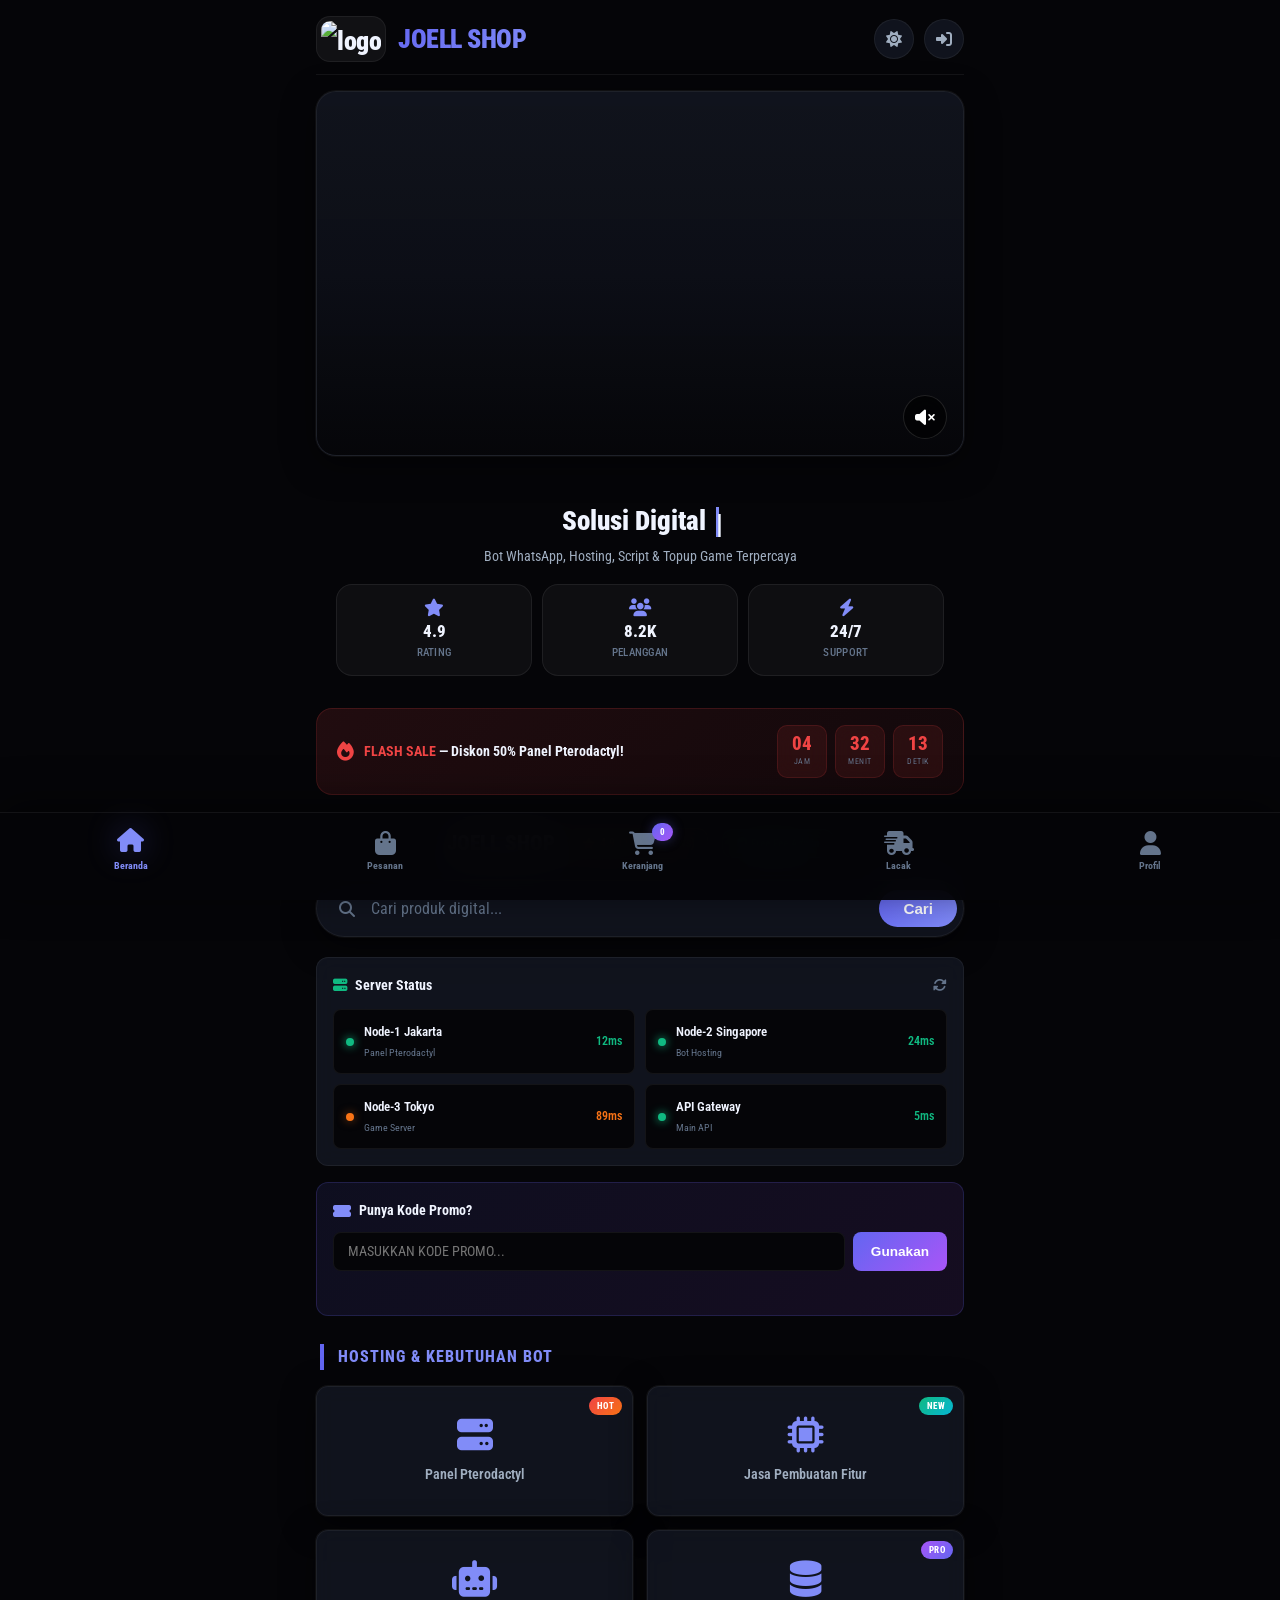
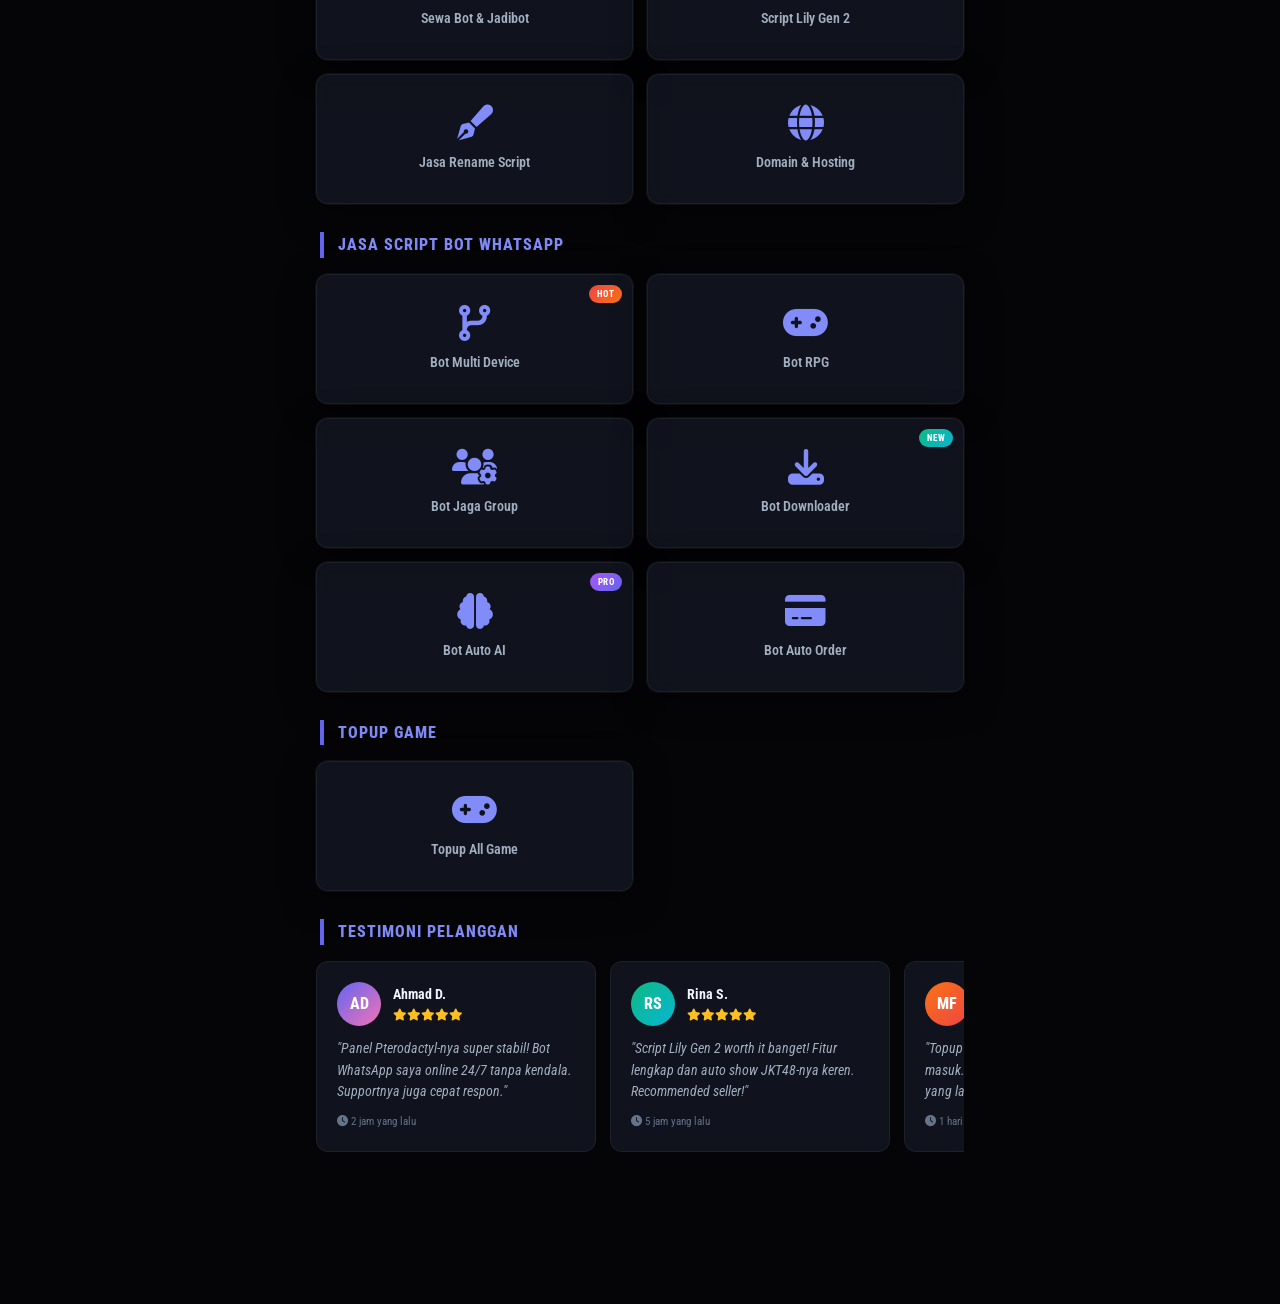
==== index.html @ b4e70b76 "Add files via upload" ====
<!DOCTYPE html>
<html lang="id">
<head>
    <meta charset="UTF-8">
    <meta name="viewport" content="width=device-width, initial-scale=1.0, maximum-scale=1.0, user-scalable=no">
    <title>JOELL SHOP · Next-Gen Digital Store</title>
    <link rel="stylesheet" href="https://cdnjs.cloudflare.com/ajax/libs/font-awesome/6.5.1/css/all.min.css">
    <link rel="preconnect" href="https://fonts.googleapis.com">
    <link rel="preconnect" href="https://fonts.gstatic.com" crossorigin>
    <link href="https://fonts.googleapis.com/css2?family=Roboto+Condensed:ital,wght@0,100..900;1,100..900&display=swap" rel="stylesheet">
    <script src="https://accounts.google.com/gsi/client" async defer></script>
    <script src="https://cdn.jsdelivr.net/npm/sweetalert2@11"></script>
    <script src="https://www.gstatic.com/firebasejs/10.7.1/firebase-app-compat.js"></script>
    <script src="https://www.gstatic.com/firebasejs/10.7.1/firebase-database-compat.js"></script>
    <script src="https://www.gstatic.com/firebasejs/10.7.1/firebase-auth-compat.js"></script>
    <script src="https://www.gstatic.com/firebasejs/10.7.1/firebase-firestore-compat.js"></script>
    
    <meta name="robots" content="noindex, nofollow">
    <meta http-equiv="X-Content-Type-Options" content="nosniff">
    
    <link rel="stylesheet" href="style.css">
    <link rel="stylesheet" href="payment.css">
</head>
<body>
<canvas id="particlesCanvas"></canvas>

<div class="app-container">
    <!-- HEADER -->
    <header class="top-header">
        <div class="logo-area" id="logoArea" title="Klik 5x untuk Mode Admin">
            <img src="https://files.catbox.moe/ijemcy.png" alt="logo" loading="lazy">
            <span>JOELL SHOP</span>
        </div>
        <div class="header-actions">
            <button class="header-btn" id="themeToggle" title="Toggle Dark/Light Mode">
                <i class="fas fa-moon"></i>
            </button>
            <div id="userSection">
                <button class="header-btn" id="loginBtn" title="Login">
                    <i class="fas fa-sign-in-alt"></i>
                </button>
            </div>
        </div>
    </header>

    <!-- HOME PAGE -->
    <div class="page active" id="page-home">
        <div class="hero-section">
            <div class="hero-video-wrap">
                <video src="https://files.catbox.moe/trw5j2.mp4" autoplay loop playsinline muted class="hero-video" id="heroVideo"></video>
                <div class="hero-overlay"></div>
                <button class="sound-toggle" id="soundToggle" aria-label="Toggle sound">
                    <i class="fas fa-volume-mute"></i>
                </button>
            </div>
        </div>

        <div class="hero-text-card">
            <h1 class="hero-title">Solusi Digital <span class="typing-text" id="typingText"></span><span class="cursor">|</span></h1>
            <p class="hero-subtitle">Bot WhatsApp, Hosting, Script & Topup Game Terpercaya</p>
            <div class="hero-stats-row">
                <div class="hero-stat"><i class="fas fa-star"></i><span class="stat-value">4.9</span><span class="stat-label">Rating</span></div>
                <div class="hero-stat"><i class="fas fa-users"></i><span class="stat-value">8.2K</span><span class="stat-label">Pelanggan</span></div>
                <div class="hero-stat"><i class="fas fa-bolt"></i><span class="stat-value">24/7</span><span class="stat-label">Support</span></div>
            </div>
        </div>

        <div class="flash-sale-bar" id="flashSaleBar">
            <div class="flash-sale-info">
                <i class="fas fa-fire"></i>
                <div class="flash-sale-text">
                    <span class="highlight">FLASH SALE</span> — Diskon 50% Panel Pterodactyl!
                </div>
            </div>
            <div class="countdown-timer" id="countdownTimer">
                <div class="countdown-item"><span class="num" id="cdHours">04</span><span class="label">Jam</span></div>
                <div class="countdown-item"><span class="num" id="cdMinutes">32</span><span class="label">Menit</span></div>
                <div class="countdown-item"><span class="num" id="cdSeconds">15</span><span class="label">Detik</span></div>
            </div>
        </div>

        <div class="store-header">
            <div class="store-name">
                JOELL SHOP
                <span class="rating"><i class="fas fa-star"></i> 4.9 <span style="font-weight:400;opacity:0.7">(1,234 Reviews)</span></span>
                <span class="badge-free"><i class="fas fa-check-circle"></i> Free Fee Admin</span>
            </div>
        </div>

        <!-- SEARCH -->
        <div class="search-wrap">
            <div class="search-box">
                <i class="fas fa-search" style="color:var(--text-muted);margin-right:10px;"></i>
                <input type="text" id="searchInput" placeholder="Cari produk digital..." onkeyup="if(event.key==='Enter') doSearch()">
                <button onclick="doSearch()">Cari</button>
            </div>
        </div>

        <div class="server-status-bar">
            <div class="server-status-header">
                <h3><i class="fas fa-server"></i> Server Status</h3>
                <button class="status-refresh" id="refreshStatus" title="Refresh"><i class="fas fa-sync-alt"></i></button>
            </div>
            <div class="server-grid" id="serverGrid">
                <div class="server-item"><div class="server-dot"></div><div class="server-info"><div class="server-name">Node-1 Jakarta</div><div class="server-meta">Panel Pterodactyl</div></div><div class="server-ping">12ms</div></div>
                <div class="server-item"><div class="server-dot"></div><div class="server-info"><div class="server-name">Node-2 Singapore</div><div class="server-meta">Bot Hosting</div></div><div class="server-ping">24ms</div></div>
                <div class="server-item"><div class="server-dot warning"></div><div class="server-info"><div class="server-name">Node-3 Tokyo</div><div class="server-meta">Game Server</div></div><div class="server-ping" style="color:var(--orange)">89ms</div></div>
                <div class="server-item"><div class="server-dot"></div><div class="server-info"><div class="server-name">API Gateway</div><div class="server-meta">Main API</div></div><div class="server-ping">5ms</div></div>
            </div>
        </div>

        <!-- PROMO -->
        <div class="promo-section">
            <div style="display:flex;align-items:center;gap:8px;margin-bottom:10px;">
                <i class="fas fa-ticket-alt" style="color:var(--accent-light);"></i>
                <span style="font-weight:700;font-size:0.9rem;">Punya Kode Promo?</span>
            </div>
            <div class="promo-input-wrap">
                <input type="text" id="promoInput" placeholder="Masukkan kode promo..." style="text-transform:uppercase;">
                <button id="promoBtn">Gunakan</button>
            </div>
            <div class="promo-message" id="promoMessage"></div>
        </div>

        <div class="section-title">Hosting & Kebutuhan Bot</div>
        <div class="grid-menu" id="gridHosting"></div>

        <div class="section-title">Jasa Script Bot WhatsApp</div>
        <div class="grid-menu" id="gridScript"></div>

        <div class="section-title">Topup Game</div>
        <div class="grid-menu" id="gridTopup"></div>

        <!-- TESTIMONIALS -->
        <div class="section-title">Testimoni Pelanggan</div>
        <div class="testimonials-carousel" id="testimonialsCarousel">
            <div class="testimonial-card">
                <div class="testimonial-header">
                    <div class="testimonial-avatar">AD</div>
                    <div class="testimonial-info">
                        <h4>Ahmad D.</h4>
                        <div class="stars"><i class="fas fa-star"></i><i class="fas fa-star"></i><i class="fas fa-star"></i><i class="fas fa-star"></i><i class="fas fa-star"></i></div>
                    </div>
                </div>
                <p class="testimonial-text">"Panel Pterodactyl-nya super stabil! Bot WhatsApp saya online 24/7 tanpa kendala. Supportnya juga cepat respon."</p>
                <div class="testimonial-date"><i class="fas fa-clock"></i> 2 jam yang lalu</div>
            </div>
            <div class="testimonial-card">
                <div class="testimonial-header">
                    <div class="testimonial-avatar" style="background:linear-gradient(135deg,var(--green),var(--accent-secondary));">RS</div>
                    <div class="testimonial-info">
                        <h4>Rina S.</h4>
                        <div class="stars"><i class="fas fa-star"></i><i class="fas fa-star"></i><i class="fas fa-star"></i><i class="fas fa-star"></i><i class="fas fa-star"></i></div>
                    </div>
                </div>
                <p class="testimonial-text">"Script Lily Gen 2 worth it banget! Fitur lengkap dan auto show JKT48-nya keren. Recommended seller!"</p>
                <div class="testimonial-date"><i class="fas fa-clock"></i> 5 jam yang lalu</div>
            </div>
            <div class="testimonial-card">
                <div class="testimonial-header">
                    <div class="testimonial-avatar" style="background:linear-gradient(135deg,var(--orange),var(--red));">MF</div>
                    <div class="testimonial-info">
                        <h4>M. Fadli</h4>
                        <div class="stars"><i class="fas fa-star"></i><i class="fas fa-star"></i><i class="fas fa-star"></i><i class="fas fa-star"></i><i class="fas fa-star-half-alt"></i></div>
                    </div>
                </div>
                <p class="testimonial-text">"Topup game cepat banget, langsung masuk. Harga juga paling murah dibanding yang lain. Mantap Joell Shop!"</p>
                <div class="testimonial-date"><i class="fas fa-clock"></i> 1 hari yang lalu</div>
            </div>
            <div class="testimonial-card">
                <div class="testimonial-header">
                    <div class="testimonial-avatar" style="background:linear-gradient(135deg,var(--purple),var(--accent));">DK</div>
                    <div class="testimonial-info">
                        <h4>Dewi K.</h4>
                        <div class="stars"><i class="fas fa-star"></i><i class="fas fa-star"></i><i class="fas fa-star"></i><i class="fas fa-star"></i><i class="fas fa-star"></i></div>
                    </div>
                </div>
                <p class="testimonial-text">"Jasa rename script 100% worth it. Hasilnya bersih dan aman. Bakal repeat order buat project selanjutnya!"</p>
                <div class="testimonial-date"><i class="fas fa-clock"></i> 2 hari yang lalu</div>
            </div>
        </div>
    </div>

    <!-- ORDERS PAGE -->
    <div class="page" id="page-orders">
        <div class="tracking-detail-box">
            <h2><i class="fas fa-shopping-bag" style="color:var(--accent-light);"></i> Pesanan Saya</h2>
            <p class="subtitle">Riwayat dan status semua pesanan Anda</p>
            <div style="background:rgba(99,102,241,0.05);border-radius:10px;padding:12px 16px;margin-bottom:16px;border:1px solid rgba(99,102,241,0.15);display:flex;align-items:center;gap:10px;flex-wrap:wrap;">
                <i class="fas fa-info-circle" style="color:var(--accent-light);"></i>
                <span style="font-size:0.8rem;color:var(--text-secondary);flex:1;">Klik tombol <strong>"Cek Status"</strong> pada pesanan untuk melihat status pembayaran terbaru.</span>
            </div>
            <div id="ordersListContainer">
                <div class="empty-orders">
                    <i class="fas fa-box-open"></i>
                    <h3>Belum ada pesanan</h3>
                    <p>Yuk mulai berbelanja!</p>
                </div>
            </div>
        </div>
    </div>

    <!-- PROFILE PAGE -->
    <div class="page" id="page-profile">
        <div class="profile-page">
            <div id="userProfileView" style="display:none;">
                <div class="profile-header-new">
                    <img class="profile-cover-new" src="https://files.catbox.moe/iai8aa.png" alt="cover">
                    <div class="profile-avatar-wrap">
                        <img id="userProfileImg" src="https://ui-avatars.com/api/?name=User" alt="avatar">
                        <button class="edit-profile-btn" onclick="openProfileSettings()"><i class="fas fa-edit"></i></button>
                    </div>
                </div>
                <div class="profile-info-new">
                    <h2 id="userProfileName">User Name</h2>
                    <p id="userProfileEmail">user@example.com</p>
                    <div class="profile-stats-new">
                        <div class="stat-box">
                            <span class="stat-num" id="statOrderCount">0</span>
                            <span class="stat-label">Pesanan</span>
                        </div>
                        <div class="stat-box">
                            <span class="stat-num">Verified</span>
                            <span class="stat-label">Status</span>
                        </div>
                    </div>
                </div>
                <div class="profile-menu-list">
                    <div class="menu-item" onclick="navigateTo('orders')">
                        <i class="fas fa-history"></i>
                        <span>Riwayat Pesanan</span>
                        <i class="fas fa-chevron-right"></i>
                    </div>
                    <div class="menu-item" onclick="openProfileSettings()">
                        <i class="fas fa-user-cog"></i>
                        <span>Edit Profil</span>
                        <i class="fas fa-chevron-right"></i>
                    </div>
                    <div class="menu-item" onclick="window.open('https://wa.me/6287751755160','_blank')">
                        <i class="fab fa-whatsapp"></i>
                        <span>Bantuan Support</span>
                        <i class="fas fa-chevron-right"></i>
                    </div>
                    <div class="menu-item logout" id="btnProfileLogoutPage">
                        <i class="fas fa-sign-out-alt"></i>
                        <span>Keluar Akun</span>
                    </div>
                </div>
            </div>

            <div id="guestProfileView" class="cart-empty" style="padding: 60px 20px;">
                <i class="fas fa-user-circle" style="font-size: 4rem; color: var(--accent); margin-bottom: 20px;"></i>
                <h3>Belum Login</h3>
                <p>Silakan login untuk melihat dan mengatur profil Anda.</p>
                <button class="btn-checkout" onclick="document.getElementById('loginOverlay').classList.add('open')" style="margin-top:20px; width:auto; padding: 12px 40px;">LOGIN SEKARANG</button>
            </div>

            <div class="profile-footer-info" style="margin-top: 40px; padding: 20px; border-top: 1px solid var(--border-subtle); text-align: center;">
                <p style="font-size: 0.8rem; color: var(--text-muted);">JOELL SHOP v2.5.0 • Digital Solutions</p>
            </div>
        </div>
    </div>

    <!-- TRACKING PAGE -->
    <div class="page" id="page-tracking">
        <div class="tracking-detail-box">
            <h2><i class="fas fa-shipping-fast" style="color:var(--accent-light);"></i> Lacak Pesanan</h2>
            <p class="subtitle">Masukkan ID pesanan untuk melihat status detail</p>
            <div style="display:flex;gap:10px;margin-bottom:24px;">
                <input type="text" id="trackInput" placeholder="JOELL-XXXX-XXXX" style="flex:1;padding:12px 16px;border-radius:60px;border:1px solid var(--border-subtle);background:var(--bg-primary);color:var(--text-primary);font-size:0.9rem;outline:none;font-family:var(--font-mono);">
                <button id="trackBtn" style="padding:12px 24px;background:linear-gradient(135deg,var(--accent),var(--purple));color:#fff;border:none;border-radius:60px;font-weight:700;cursor:pointer;white-space:nowrap;"><i class="fas fa-search"></i> Lacak</button>
            </div>
            <div id="trackResult" style="display:none;">
                <div style="background:var(--bg-primary);border-radius:var(--radius-xs);padding:16px;border:1px solid var(--border-subtle);margin-bottom:20px;">
                    <div style="display:flex;justify-content:space-between;align-items:center;margin-bottom:12px;flex-wrap:wrap;gap:8px;">
                        <span style="font-weight:700;font-family:var(--font-mono);color:var(--accent-light);" id="trackOrderId">#JOELL-0000-0000</span>
                        <span id="trackStatusBadge" style="background:rgba(16,185,129,0.15);color:var(--green);padding:4px 12px;border-radius:30px;font-size:0.75rem;font-weight:700;"><i class="fas fa-check-circle"></i> Selesai</span>
                    </div>
                    <div id="trackProducts" style="color:var(--text-secondary);font-size:0.85rem;margin-bottom:8px;">Panel Pterodactyl 4GB RAM × 1</div>
                    <div style="color:var(--text-muted);font-size:0.75rem;" id="trackDate">21 Juli 2026 · 14:32 WIB</div>
                </div>
                <div class="tracking-timeline" id="trackingTimeline">
                    <div class="tracking-step completed">
                        <div class="tracking-dot"><i class="fas fa-check"></i></div>
                        <div class="tracking-info">
                            <h4>Pesanan Diterima</h4>
                            <p>Pesanan Anda telah kami terima dan sedang diproses</p>
                            <div class="time">21 Jul 2026, 14:32 WIB</div>
                        </div>
                    </div>
                    <div class="tracking-step completed">
                        <div class="tracking-dot"><i class="fas fa-check"></i></div>
                        <div class="tracking-info">
                            <h4>Pembayaran Diverifikasi</h4>
                            <p>Pembayaran berhasil dikonfirmasi oleh sistem</p>
                            <div class="time">21 Jul 2026, 14:35 WIB</div>
                        </div>
                    </div>
                    <div class="tracking-step completed">
                        <div class="tracking-dot"><i class="fas fa-check"></i></div>
                        <div class="tracking-info">
                            <h4>Sedang Diproses</h4>
                            <p>Tim teknis sedang menyiapkan pesanan Anda</p>
                            <div class="time">21 Jul 2026, 14:40 WIB</div>
                        </div>
                    </div>
                    <div class="tracking-step active">
                        <div class="tracking-dot"><i class="fas fa-box"></i></div>
                        <div class="tracking-info">
                            <h4>Pesanan Selesai</h4>
                            <p>Detail akses telah dikirim ke akun Anda</p>
                            <div class="time">21 Jul 2026, 15:00 WIB</div>
                        </div>
                    </div>
                </div>
                <button id="trackChatBtn" style="width:100%;padding:12px;background:linear-gradient(135deg,var(--accent),var(--purple));color:#fff;border:none;border-radius:60px;font-weight:700;cursor:pointer;margin-top:16px;display:flex;align-items:center;justify-content:center;gap:8px;">
                    <i class="fas fa-comments"></i> Chat Admin Terkait Pesanan
                </button>
            </div>
        </div>
    </div>

    <!-- ADMIN PAGE -->
    <div class="admin-page" id="page-admin">
        <div id="adminLoginView">
            <div class="admin-login-box">
                <div style="font-size:3rem;color:var(--accent-light);margin-bottom:8px;"><i class="fas fa-shield-alt"></i></div>
                <h2>Admin Panel</h2>
                <p>Masukkan password untuk mengakses dashboard admin</p>
                <input type="password" id="adminPasswordInput" placeholder="••••••••">
                <button id="adminLoginBtn"><i class="fas fa-lock"></i> Masuk Admin</button>
                <button id="adminBackBtn" style="margin-top:12px;background:transparent;color:var(--text-muted);border:1px solid var(--border-subtle);">Kembali ke Toko</button>
            </div>
        </div>
        <div id="adminDashboardView" style="display:none;">
            <div class="tracking-detail-box" style="margin-bottom:16px;">
                <div style="display:flex;justify-content:space-between;align-items:flex-start;">
                    <div>
                        <div style="display:flex;align-items:center;gap:12px;">
                            <h2><i class="fas fa-shield-alt" style="color:var(--accent-light);"></i> Admin Dashboard</h2>
                            <span class="badge" id="adminChatBadge" style="display:none;position:static;padding:2px 10px;font-size:0.8rem;">0</span>
                        </div>
                        <p class="subtitle">Kelola pesanan dan chat pelanggan</p>
                    </div>
                    <button onclick="refreshAdminOrders()" class="header-btn" title="Refresh Data" id="btnRefreshAdmin">
                        <i class="fas fa-sync-alt"></i>
                    </button>
                </div>
            </div>
            <div class="admin-stats-grid">
                <div class="admin-stat-card">
                    <div class="num" id="adminStatTotal">0</div>
                    <div class="label">Total Pesanan</div>
                </div>
                <div class="admin-stat-card">
                    <div class="num" id="adminStatPending">0</div>
                    <div class="label">Menunggu</div>
                </div>
                <div class="admin-stat-card">
                    <div class="num" id="adminStatProcessing">0</div>
                    <div class="label">Diproses</div>
                </div>
                <div class="admin-stat-card">
                    <div class="num" id="adminStatCompleted">0</div>
                    <div class="label">Selesai</div>
                </div>
            </div>
            <div class="admin-section" style="background:rgba(99,102,241,0.05);border:1px solid rgba(99,102,241,0.2);">
                <h3><i class="fas fa-cloud"></i> Cloud Sync Status</h3>
                <div id="cloudStatusIndicator" style="display:flex;align-items:center;gap:10px;padding:10px;border-radius:8px;background:rgba(0,0,0,0.2);margin-top:10px;">
                    <div id="cloudStatusDot" style="width:12px;height:12px;border-radius:50%;background:var(--text-muted);"></div>
                    <span id="cloudStatusText" style="font-size:0.9rem;color:var(--text-secondary);">Mengecek koneksi database...</span>
                </div>
                <p style="color:var(--text-muted);font-size:0.75rem;margin-top:8px;">Database cloud memungkinkan chat real-time antar perangkat berbeda secara otomatis.</p>
            </div>
            <div class="admin-section">
                <h3><i class="fas fa-shopping-bag"></i> Semua Pesanan</h3>
                <div id="adminOrdersList"></div>
            </div>
        </div>
    </div>
</div>

<!-- ============================================================ -->
<!-- MODALS -->
<!-- ============================================================ -->

<!-- CART OVERLAY -->
<div class="cart-overlay" id="cartOverlay">
    <div class="cart-panel">
        <div class="cart-header">
            <div class="cart-title"><i class="fas fa-shopping-cart"></i> Keranjang <span class="cart-badge-total" id="cartBadgeTotal">0</span></div>
            <button class="cart-close" id="cartCloseBtn"><i class="fas fa-times"></i></button>
        </div>
        <div class="cart-items-container" id="cartItems"></div>
        <div class="cart-footer" id="cartFooter">
            <div class="cart-summary">
                <div class="summary-row"><span>Subtotal</span><span id="cartSubtotal">Rp 0</span></div>
                <div class="summary-row"><span>Diskon</span><span id="cartDiscount">Rp 0</span></div>
                <div class="summary-row"><span>Ongkir</span><span id="cartShipping">Rp 0</span></div>
                <div class="summary-row total"><span>Total</span><span class="total-price" id="cartTotalDisplay">Rp 0</span></div>
            </div>
            <div class="cart-actions">
                <button class="btn-checkout" id="checkoutBtn"><i class="fas fa-credit-card"></i> Checkout Sekarang</button>
                <button class="btn-clear" id="clearCartBtn"><i class="fas fa-trash-alt"></i> Kosongkan</button>
            </div>
        </div>
    </div>
</div>

<!-- CHECKOUT MODAL -->
<div class="modal-overlay" id="checkoutOverlay">
    <div class="modal-box">
        <button class="modal-close" id="checkoutCloseBtn"><i class="fas fa-times"></i></button>
        <h2 style="font-size:1.4rem;font-weight:800;margin-bottom:4px;"><i class="fas fa-credit-card" style="color:var(--accent-light);"></i> Checkout</h2>
        <p style="color:var(--text-muted);font-size:0.9rem;margin-bottom:16px;">Lengkapi data pengiriman pesanan</p>
        <div class="order-summary-box">
            <h4><i class="fas fa-shopping-bag"></i> Ringkasan Pesanan</h4>
            <div id="checkoutItems"></div>
            <div class="order-item-line total" id="checkoutTotal">Total: Rp 0</div>
        </div>
        <form class="checkout-form" id="checkoutForm">
            <div class="form-group">
                <label><i class="fas fa-user"></i> Nama Lengkap</label>
                <input type="text" id="coName" placeholder="Nama penerima" required>
            </div>
            <div class="form-group">
                <label><i class="fas fa-envelope"></i> Email</label>
                <input type="email" id="coEmail" placeholder="email@example.com" required>
            </div>
            <div class="form-group">
                <label><i class="fas fa-phone"></i> Nomor WhatsApp</label>
                <input type="tel" id="coPhone" placeholder="08123456789" required>
            </div>
            <div class="form-group">
                <label><i class="fas fa-map-marker-alt"></i> Alamat / Catatan</label>
                <textarea id="coAddress" rows="3" placeholder="Catatan tambahan untuk pesanan..."></textarea>
            </div>
            <button type="submit" class="btn-place-order"><i class="fas fa-check-circle"></i> Buat Pesanan</button>
        </form>
    </div>
</div>

<!-- DETAIL MODAL -->
<div class="detail-overlay" id="detailOverlay">
    <div class="detail-modal">
        <button class="detail-close" id="detailCloseBtn"><i class="fas fa-times"></i></button>
        <h2 id="detailName">Nama Produk</h2>
        <div class="price-tag" id="detailPrice">Rp 0</div>
        <p class="desc" id="detailDesc">Deskripsi produk.</p>
        <div class="variant-title"><i class="fas fa-layer-group"></i> Pilih Varian:</div>
        <div class="variant-list" id="variantList"></div>
        <div class="action-btns">
            <button class="add-cart-btn" id="addToCartBtn"><i class="fas fa-cart-plus"></i> Keranjang</button>
            <button class="buy-now-btn" id="buyNowBtn"><i class="fas fa-bolt"></i> Beli Langsung</button>
        </div>
    </div>
</div>

<!-- TOPUP MODAL -->
<div class="modal-overlay" id="topupOverlay">
    <div class="modal-box">
        <button class="modal-close" id="topupCloseBtn"><i class="fas fa-times"></i></button>
        <h2 style="font-size:1.4rem;font-weight:800;margin-bottom:4px;"><i class="fas fa-gamepad" style="color:var(--accent-light);"></i> Topup All Game</h2>
        <p style="color:var(--text-muted);font-size:0.9rem;margin-bottom:16px;">Pilih game favoritmu:</p>
        <div class="topup-grid" id="topupGrid"></div>
    </div>
</div>

<!-- LOGIN MODAL -->
<div class="modal-overlay" id="loginOverlay">
    <div class="modal-box" style="max-width:440px; border: 1px solid rgba(99, 102, 241, 0.3); box-shadow: 0 0 40px rgba(0,0,0,0.6);">
        <button class="modal-close" id="loginCloseBtn"><i class="fas fa-times"></i></button>
        <div class="login-box">
            <div style="position: relative; display: inline-block; margin-bottom: 20px;">
                <div style="font-size:4rem; color:var(--accent); filter: drop-shadow(0 0 15px var(--accent-glow));">
                    <i class="fas fa-shield-halved"></i>
                </div>
                <div style="position: absolute; bottom: 0; right: 0; width: 20px; height: 20px; background: var(--green); border-radius: 50%; border: 3px solid var(--bg-card-solid); box-shadow: 0 0 10px var(--green-glow);"></div>
            </div>

            <div class="login-tabs" style="display: flex; gap: 8px; background: var(--bg-primary); border-radius: 60px; padding: 4px; margin-bottom: 24px;">
                <button class="login-tab active" data-tab="login" style="flex:1; padding: 10px; border: none; border-radius: 60px; font-weight: 800; font-size: 0.9rem; cursor: pointer; background: var(--accent); color: #fff; transition: 0.3s;">Masuk</button>
                <button class="login-tab" data-tab="register" style="flex:1; padding: 10px; border: none; border-radius: 60px; font-weight: 800; font-size: 0.9rem; cursor: pointer; background: transparent; color: var(--text-secondary); transition: 0.3s;">Daftar</button>
            </div>

            <div id="loginForm" style="display: block;">
                <p style="color: var(--text-secondary); font-size: 0.95rem; margin-bottom: 16px;">Masuk dengan akun yang sudah terdaftar.</p>
                <div style="display: flex; flex-direction: column; gap: 14px;">
                    <input type="text" id="loginIdentifier" placeholder="Nama atau Email" style="padding: 14px; border-radius: 60px; border: 1px solid var(--border-subtle); background: var(--bg-primary); color: var(--text-primary); font-size: 0.95rem; outline: none;">
                    <input type="password" id="loginPassword" placeholder="Password" style="padding: 14px; border-radius: 60px; border: 1px solid var(--border-subtle); background: var(--bg-primary); color: var(--text-primary); font-size: 0.95rem; outline: none;">
                    <button id="loginSubmitBtn" onclick="handleLogin()" style="padding: 14px; background: linear-gradient(135deg, var(--accent), var(--purple)); color: #fff; border: none; border-radius: 60px; font-weight: 800; font-size: 1rem; cursor: pointer; transition: 0.3s;">Masuk</button>
                </div>
                <div style="margin: 16px 0; text-align: center; color: var(--text-muted); font-size: 0.8rem;">atau</div>
                <div class="g_id_signin" data-type="standard" data-shape="pill" data-theme="filled_black" data-text="continue_with" data-size="large" data-logo_alignment="left" style="filter: drop-shadow(0 0 10px rgba(99,102,241,0.3));"></div>
            </div>

            <div id="registerForm" style="display: none;">
                <p style="color: var(--text-secondary); font-size: 0.95rem; margin-bottom: 16px;">Buat akun baru untuk bergabung.</p>
                <div style="display: flex; flex-direction: column; gap: 14px;">
                    <input type="text" id="regFirstName" placeholder="Nama Depan" style="padding: 14px; border-radius: 60px; border: 1px solid var(--border-subtle); background: var(--bg-primary); color: var(--text-primary); font-size: 0.95rem; outline: none;">
                    <input type="email" id="regEmail" placeholder="Email" style="padding: 14px; border-radius: 60px; border: 1px solid var(--border-subtle); background: var(--bg-primary); color: var(--text-primary); font-size: 0.95rem; outline: none;">
                    <input type="password" id="regPassword" placeholder="Password" style="padding: 14px; border-radius: 60px; border: 1px solid var(--border-subtle); background: var(--bg-primary); color: var(--text-primary); font-size: 0.95rem; outline: none;">
                    <input type="password" id="regConfirmPassword" placeholder="Konfirmasi Password" style="padding: 14px; border-radius: 60px; border: 1px solid var(--border-subtle); background: var(--bg-primary); color: var(--text-primary); font-size: 0.95rem; outline: none;">
                    <button id="registerSubmitBtn" onclick="handleRegister()" style="padding: 14px; background: linear-gradient(135deg, var(--green), #059669); color: #fff; border: none; border-radius: 60px; font-weight: 800; font-size: 1rem; cursor: pointer; transition: 0.3s;">Daftar</button>
                </div>
            </div>

            <p style="margin-top: 20px; font-size: 0.75rem; color: var(--text-muted); font-family: var(--font-mono);">
                <i class="fas fa-lock" style="margin-right: 4px;"></i> Data tersimpan aman di cloud Firebase.
            </p>
        </div>
    </div>
</div>

<!-- PROFILE SETTINGS MODAL -->
<div class="modal-overlay" id="profileOverlay">
    <div class="modal-box" style="max-width:400px; border: 1px solid rgba(99, 102, 241, 0.3);">
        <button class="modal-close" id="profileCloseBtn"><i class="fas fa-times"></i></button>
        <div class="profile-settings-box">
            <h2 style="font-size: 1.5rem; font-weight: 900; margin-bottom: 24px; color: #fff;">PENGATURAN PROFIL</h2>
            <div class="profile-avatar-edit">
                <img id="profilePreview" src="https://ui-avatars.com/api/?name=User" alt="avatar">
                <div class="edit-badge" onclick="document.getElementById('profilePhotoInput').click()"><i class="fas fa-camera"></i></div>
                <input type="file" id="profilePhotoInput" accept="image/*" style="display:none;" onchange="handleProfilePhotoUpload(this)">
            </div>
            <div class="profile-input-group">
                <label>Nama Tampilan</label>
                <input type="text" id="profileNameInput" placeholder="Masukkan nama Anda...">
            </div>
            <div class="profile-input-group">
                <label>Email (Read-only)</label>
                <input type="email" id="profileEmailInput" readonly style="opacity:0.6; cursor:not-allowed;">
            </div>
            <div class="profile-actions">
                <button class="btn-profile-logout" id="profileLogoutBtn">LOGOUT</button>
                <button class="btn-profile-save" id="profileSaveBtn">SIMPAN</button>
            </div>
        </div>
    </div>
</div>

<!-- ORDER CHAT MODAL -->
<div class="modal-overlay" id="orderChatOverlay">
    <div class="modal-box order-chat-modal">
        <div class="order-chat-header">
            <button onclick="document.getElementById('orderChatOverlay').classList.remove('open')" style="background:none;border:none;color:#8696a0;font-size:1.2rem;margin-right:10px;cursor:pointer;"><i class="fas fa-arrow-left"></i></button>
            <img src="https://files.catbox.moe/ijemcy.png" alt="admin">
            <div class="info">
                <h3>Admin JOELL SHOP</h3>
                <p id="orderChatOrderId">Order: #JOELL-0000-0000</p>
            </div>
            <button class="modal-close" id="orderChatCloseBtn" style="position:static;color:#8696a0;font-size:1.2rem;margin-left:auto;"><i class="fas fa-times"></i></button>
        </div>
        <div class="order-chat-messages" id="orderChatMessages"></div>
        <div class="order-chat-input-wrap">
            <button class="chat-attach-btn" onclick="document.getElementById('orderChatFile').click()"><i class="fas fa-paperclip"></i></button>
            <input type="file" id="orderChatFile" accept="image/*" style="display:none;" onchange="handleChatFileUpload(this, 'user')">
            <div class="input-container">
                <input type="text" id="orderChatInput" placeholder="Ask me anything...">
                <button id="orderChatSend"><i class="fas fa-arrow-up"></i></button>
            </div>
        </div>
    </div>
</div>

<!-- ADMIN CHAT MODAL -->
<div class="modal-overlay" id="adminChatOverlay">
    <div class="modal-box order-chat-modal">
        <div class="order-chat-header">
            <button onclick="document.getElementById('adminChatOverlay').classList.remove('open')" style="background:none;border:none;color:#8696a0;font-size:1.2rem;margin-right:10px;cursor:pointer;"><i class="fas fa-arrow-left"></i></button>
            <div class="testimonial-avatar" id="adminChatUserImg" style="width:44px;height:44px;font-size:1.2rem;background:linear-gradient(135deg,var(--green),var(--accent)); border-radius: 50%; display: flex; align-items: center; justify-content: center;"><i class="fas fa-user"></i></div>
            <div class="info">
                <h3 id="adminChatUserName">Chat Pelanggan</h3>
                <p id="adminChatOrderId">Order: #JOELL-0000-0000</p>
            </div>
            <button class="modal-close" id="adminChatCloseBtn" style="position:static;color:#8696a0;font-size:1.2rem;margin-left:auto;"><i class="fas fa-times"></i></button>
        </div>
        <div class="order-chat-messages" id="adminChatMessages"></div>
        <div class="order-chat-input-wrap">
            <button class="chat-attach-btn" onclick="document.getElementById('adminChatFile').click()" title="Upload Gambar"><i class="fas fa-image"></i></button>
            <button class="chat-attach-btn" onclick="document.getElementById('adminDocFile').click()" title="Upload File/Script"><i class="fas fa-file-code"></i></button>
            <input type="file" id="adminChatFile" accept="image/*" style="display:none;" onchange="handleChatFileUpload(this, 'admin')">
            <input type="file" id="adminDocFile" accept=".json,.zip,.txt,.js,.html" style="display:none;" onchange="handleAdminDocUpload(this)">
            <div class="input-container">
                <input type="text" id="adminChatInput" placeholder="Reply to customer...">
                <button id="adminChatSend"><i class="fas fa-arrow-up"></i></button>
            </div>
        </div>
    </div>
</div>

<!-- PAYMENT MODAL -->
<div class="modal-overlay" id="paymentOverlay">
    <div class="modal-box payment-modal">
        <button class="modal-close" id="paymentCloseBtn"><i class="fas fa-times"></i></button>

        <h2><i class="fas fa-credit-card" style="color:var(--accent-light);"></i> Pembayaran</h2>
        <p>Selesaikan pembayaran pesanan Anda</p>

        <div class="payment-section">
            <div class="section-label"><i class="fas fa-shopping-bag"></i> Ringkasan Pesanan</div>
            <div class="order-summary-box">
                <div id="paymentOrderItems"></div>
                <div class="order-item-line total" id="paymentOrderTotal">Total: Rp 0</div>
            </div>
        </div>

        <div class="payment-section">
            <div class="section-label"><i class="fas fa-credit-card"></i> Metode Pembayaran</div>
            <div class="gateway-payment-label"><i class="fas fa-bolt"></i> QRIS otomatis dari payment gateway</div>

            <!-- QRIS SECTION -->
            <div id="paymentQrisSection">
                <div id="qrisDisplayContainer">
                    <div class="qris-placeholder">
                        <i class="fas fa-qrcode"></i>
                        <p>Menyiapkan invoice pembayaran…</p>
                    </div>
                </div>
            </div>
        </div>

        <!-- INVOICE HISTORY -->
        <div class="invoice-history-section">
            <div class="section-label"><i class="fas fa-file-invoice"></i> Riwayat Invoice Saya</div>
            <div class="invoice-history-list" id="invoiceHistoryList">
                <div class="history-empty">
                    <i class="fas fa-file-invoice"></i>
                    <p>Belum ada invoice</p>
                </div>
            </div>
        </div>
    </div>
</div>

<!-- ============================================================ -->
<!-- TOAST & BACK TO TOP -->
<!-- ============================================================ -->
<div class="toast-container" id="toastContainer"></div>
<button class="back-to-top" id="backToTop" title="Kembali ke atas">
    <i class="fas fa-arrow-up"></i>
</button>

<!-- BOTTOM NAV -->
<nav class="bottom-nav" id="bottomNav">
    <button class="nav-item active" data-page="home" id="navHome"><i class="fas fa-home"></i> Beranda</button>
    <button class="nav-item" data-page="orders" id="navOrders"><i class="fas fa-shopping-bag"></i> Pesanan <span class="badge" id="navOrdersBadge" style="display:none;">0</span></button>
    <button class="nav-item" id="navCart" data-page="cart"><i class="fas fa-shopping-cart"></i> Keranjang <span class="badge" id="navCartBadge">0</span></button>
    <button class="nav-item" data-page="tracking" id="navTracking"><i class="fas fa-shipping-fast"></i> Lacak</button>
    <button class="nav-item" data-page="profile" id="navProfile"><i class="fas fa-user"></i> Profil</button>
</nav>

<!-- ============================================================ -->
<!-- SCRIPTS - URUTAN PENTING UNTUK VERCEL! -->
<!-- ============================================================ -->

<!-- PAYMENT API - V15.0 (FINAL) -->
<script src="payment-api.js"></script>

<!-- SCRIPT UTAMA -->
<script src="script.js"></script>

<!-- INIT -->
<script>
    document.addEventListener('DOMContentLoaded', function() {
        console.log('✅ JOELL SHOP Initialized');
        if (typeof renderMenus === 'function') renderMenus();
        if (typeof renderTopupGames === 'function') renderTopupGames();
        if (typeof updateCartUI === 'function') updateCartUI();
        if (typeof updateUserUI === 'function') updateUserUI();
        if (typeof renderOrdersList === 'function') renderOrdersList();
        if (typeof renderProfilePage === 'function') renderProfilePage();
        if (typeof renderInvoiceHistory === 'function') renderInvoiceHistory();
        console.log('✅ All systems ready!');
    });
</script>

</body>
</html>
---- style.css ----
:root {
    --bg-primary: #050508;
    --bg-secondary: #0a0d14;
    --bg-card: rgba(20, 24, 36, 0.75);
    --bg-card-solid: #141824;
    --bg-hover: rgba(30, 36, 52, 0.85);
    --text-primary: #f0f4ff;
    --text-secondary: #a0aec0;
    --text-muted: #64748b;
    --border-subtle: rgba(255, 255, 255, 0.06);
    --border-hover: rgba(255, 255, 255, 0.12);
    --accent: #6366f1;
    --accent-light: #818cf8;
    --accent-glow: rgba(99, 102, 241, 0.35);
    --accent-secondary: #06b6d4;
    --accent-tertiary: #f472b6;
    --green: #10b981;
    --green-glow: rgba(16, 185, 129, 0.3);
    --gold: #fbbf24;
    --red: #ef4444;
    --orange: #f97316;
    --purple: #a855f7;
    --radius: 20px;
    --radius-sm: 12px;
    --radius-xs: 8px;
    --shadow-card: 0 8px 32px rgba(0, 0, 0, 0.5), 0 0 0 1px var(--border-subtle);
    --shadow-glow: 0 0 40px var(--accent-glow);
    --shadow-green: 0 0 30px var(--green-glow);
    --transition: 0.3s cubic-bezier(0.4, 0, 0.2, 1);
    --transition-bounce: 0.5s cubic-bezier(0.68, -0.55, 0.265, 1.55);
    --bottom-nav-height: 88px;
    --font-mono: 'Roboto Condensed', monospace;
}

[data-theme="light"] {
    --bg-primary: #f8fafc;
    --bg-secondary: #f1f5f9;
    --bg-card: rgba(255, 255, 255, 0.85);
    --bg-card-solid: #ffffff;
    --bg-hover: rgba(241, 245, 249, 0.9);
    --text-primary: #0f172a;
    --text-secondary: #475569;
    --text-muted: #94a3b8;
    --border-subtle: rgba(0, 0, 0, 0.06);
    --border-hover: rgba(0, 0, 0, 0.12);
    --accent: #4f46e5;
    --accent-light: #6366f1;
    --accent-glow: rgba(79, 70, 229, 0.2);
    --shadow-card: 0 4px 24px rgba(0, 0, 0, 0.08), 0 0 0 1px var(--border-subtle);
}

* { 
    margin: 0; 
    padding: 0; 
    box-sizing: border-box; 
    -webkit-tap-highlight-color: transparent; 
}

body {
    background: var(--bg-primary);
    color: var(--text-primary);
    font-family: 'Roboto Condensed', sans-serif;
    line-height: 1.6;
    min-height: 100vh;
    padding-bottom: calc(var(--bottom-nav-height) + 30px);
    overflow-x: hidden;
    transition: background 0.5s ease, color 0.5s ease;
    -webkit-user-select: none;
    -moz-user-select: none;
    -ms-user-select: none;
    user-select: none;
    -webkit-touch-callout: none;
    -khtml-user-select: none;
}

img {
    -webkit-user-drag: none;
    -khtml-user-drag: none;
    -moz-user-drag: none;
    -o-user-drag: none;
    pointer-events: none;
}

input, textarea {
    -webkit-user-select: text;
    -moz-user-select: text;
    -ms-user-select: text;
    user-select: text;
}

::-webkit-scrollbar { width: 6px; }
::-webkit-scrollbar-track { background: transparent; }
::-webkit-scrollbar-thumb { background: var(--accent); border-radius: 20px; }
::-webkit-scrollbar-thumb:hover { background: var(--accent-light); }

.app-container {
    max-width: 680px;
    width: 100%;
    margin: 0 auto;
    padding: 0 16px 24px;
    position: relative;
}

#particlesCanvas {
    position: fixed;
    top: 0; left: 0;
    width: 100%; height: 100%;
    pointer-events: none;
    z-index: 0;
    opacity: 0.4;
}

/* ===== TOP HEADER ===== */
.top-header {
    display: flex;
    align-items: center;
    justify-content: space-between;
    padding: 16px 0 12px;
    border-bottom: 1px solid var(--border-subtle);
    margin-bottom: 16px;
    position: relative;
    z-index: 10;
}
.top-header .logo-area {
    display: flex;
    align-items: center;
    gap: 12px;
    font-weight: 900;
    font-size: 1.6rem;
    letter-spacing: -0.5px;
    cursor: pointer;
    user-select: none;
}
.top-header .logo-area img {
    height: 46px; width: auto;
    border-radius: 14px;
    background: rgba(255,255,255,0.05);
    padding: 4px;
    border: 1px solid var(--border-subtle);
    transition: var(--transition);
}
.top-header .logo-area img:hover {
    transform: rotate(-5deg) scale(1.05);
    box-shadow: 0 0 20px var(--accent-glow);
}
.top-header .logo-area span {
    background: linear-gradient(135deg, var(--accent), var(--accent-light), var(--accent-tertiary));
    -webkit-background-clip: text;
    -webkit-text-fill-color: transparent;
    background-clip: text;
    background-size: 200% 200%;
    animation: gradientShift 3s ease infinite;
}
@keyframes gradientShift {
    0%, 100% { background-position: 0% 50%; }
    50% { background-position: 100% 50%; }
}

.header-actions {
    display: flex;
    align-items: center;
    gap: 10px;
}
.header-btn {
    width: 40px; height: 40px;
    border-radius: 50%;
    background: var(--bg-card);
    border: 1px solid var(--border-subtle);
    color: var(--text-secondary);
    cursor: pointer;
    display: flex;
    align-items: center;
    justify-content: center;
    font-size: 1rem;
    transition: var(--transition);
    position: relative;
}
.header-btn:hover {
    background: var(--accent);
    color: #fff;
    border-color: var(--accent);
    transform: translateY(-2px);
    box-shadow: 0 0 20px var(--accent-glow);
}

.user-chip {
    display: flex;
    align-items: center;
    gap: 8px;
    background: var(--bg-card);
    border: 1px solid var(--border-subtle);
    border-radius: 40px;
    padding: 4px 12px 4px 4px;
    cursor: pointer;
    transition: var(--transition);
}
.user-chip:hover {
    border-color: var(--accent);
    box-shadow: 0 0 15px var(--accent-glow);
}
.user-chip img {
    width: 32px; height: 32px;
    border-radius: 50%;
    object-fit: cover;
}
.user-chip .user-name {
    font-size: 0.8rem;
    font-weight: 600;
    color: var(--text-primary);
    max-width: 80px;
    white-space: nowrap;
    overflow: hidden;
    text-overflow: ellipsis;
}

/* ===== PROFILE PAGE ===== */
.profile-header-new { position: relative; margin-bottom: 60px; }
.profile-cover-new { width: 100%; height: 140px; object-fit: cover; border-radius: 0 0 20px 20px; }
.profile-avatar-wrap { position: absolute; bottom: -50px; left: 50%; transform: translateX(-50%); }
.profile-avatar-wrap img { width: 100px; height: 100px; border-radius: 50%; border: 4px solid var(--bg-primary); box-shadow: 0 4px 20px rgba(0,0,0,0.5); object-fit: cover; }
.edit-profile-btn { position: absolute; bottom: 0; right: 0; width: 32px; height: 32px; border-radius: 50%; background: var(--accent); border: 2px solid var(--bg-primary); color: #fff; display: flex; align-items: center; justify-content: center; cursor: pointer; font-size: 0.8rem; }
.profile-info-new { text-align: center; padding: 0 20px; }
.profile-info-new h2 { font-size: 1.5rem; font-weight: 800; margin-bottom: 4px; color: #fff; }
.profile-info-new p { font-size: 0.9rem; color: var(--text-muted); margin-bottom: 20px; }
.profile-stats-new { display: flex; justify-content: center; gap: 30px; margin-bottom: 30px; }
.stat-box { text-align: center; }
.stat-num { display: block; font-size: 1.2rem; font-weight: 800; color: var(--accent-light); }
.stat-label { font-size: 0.75rem; color: var(--text-muted); text-transform: uppercase; letter-spacing: 1px; }
.profile-menu-list { padding: 0 20px; display: flex; flex-direction: column; gap: 12px; }
.profile-menu-list .menu-item { display: flex; align-items: center; gap: 15px; padding: 16px; background: var(--bg-card); border: 1px solid var(--border-subtle); border-radius: 15px; cursor: pointer; transition: 0.3s; }
.profile-menu-list .menu-item:hover { border-color: var(--accent); background: rgba(99,102,241,0.05); transform: translateX(5px); }
.profile-menu-list .menu-item i:first-child { width: 20px; color: var(--accent-light); font-size: 1.1rem; }
.profile-menu-list .menu-item span { flex: 1; font-weight: 600; font-size: 0.95rem; color: var(--text-primary); }
.profile-menu-list .menu-item i:last-child { font-size: 0.8rem; color: var(--text-muted); }
.profile-menu-list .menu-item.logout { margin-top: 10px; border-color: rgba(239, 68, 68, 0.2); }
.profile-menu-list .menu-item.logout i { color: var(--red); }
.profile-menu-list .menu-item.logout:hover { background: rgba(239, 68, 68, 0.1); border-color: var(--red); }

.profile-settings-box { text-align: center; }
.profile-avatar-edit { position: relative; display: inline-block; margin-bottom: 24px; }
.profile-avatar-edit img { width: 100px; height: 100px; border-radius: 50%; object-fit: cover; border: 3px solid var(--accent); box-shadow: 0 0 20px var(--accent-glow); }
.profile-avatar-edit .edit-badge { position: absolute; bottom: 0; right: 0; width: 32px; height: 32px; background: var(--accent); color: #fff; border-radius: 50%; display: flex; align-items: center; justify-content: center; border: 3px solid var(--bg-card-solid); cursor: pointer; transition: 0.3s; }
.profile-avatar-edit .edit-badge:hover { transform: scale(1.1); background: var(--accent-light); }
.profile-input-group { text-align: left; margin-bottom: 20px; }
.profile-input-group label { display: block; font-size: 0.8rem; color: var(--text-muted); margin-bottom: 8px; font-weight: 700; text-transform: uppercase; letter-spacing: 1px; }
.profile-input-group input { width: 100%; padding: 12px 16px; background: rgba(255,255,255,0.03); border: 1px solid var(--border-subtle); border-radius: 12px; color: #fff; font-size: 1rem; outline: none; transition: 0.3s; }
.profile-input-group input:focus { border-color: var(--accent); background: rgba(99,102,241,0.05); }
.profile-actions { display: grid; grid-template-columns: 1fr 1fr; gap: 12px; margin-top: 24px; }
.btn-profile-save { background: var(--accent); color: #fff; border: none; padding: 12px; border-radius: 12px; font-weight: 800; cursor: pointer; transition: 0.3s; }
.btn-profile-logout { background: rgba(239, 68, 68, 0.1); color: var(--red); border: 1px solid rgba(239, 68, 68, 0.2); padding: 12px; border-radius: 12px; font-weight: 800; cursor: pointer; transition: 0.3s; }
.btn-profile-save:hover { box-shadow: 0 0 20px var(--accent-glow); transform: translateY(-2px); }
.btn-profile-logout:hover { background: var(--red); color: #fff; }

/* ===== HERO SECTION ===== */
.hero-section {
    position: relative;
    border-radius: var(--radius);
    overflow: hidden;
    margin-bottom: 20px;
    background: var(--bg-card);
    border: 1px solid var(--border-subtle);
    box-shadow: var(--shadow-card);
}
.hero-video-wrap {
    position: relative;
    width: 100%;
    aspect-ratio: 16/9;
    overflow: hidden;
}
.hero-video {
    width: 100%; height: 100%;
    object-fit: cover;
    display: block;
}
.hero-overlay {
    position: absolute;
    inset: 0;
    background: linear-gradient(to top, rgba(5,5,8,0.95) 0%, rgba(5,5,8,0.3) 50%, transparent 100%);
    pointer-events: none;
}
.sound-toggle {
    position: absolute;
    bottom: 16px; right: 16px;
    width: 44px; height: 44px;
    border-radius: 50%;
    background: rgba(0,0,0,0.6);
    backdrop-filter: blur(12px);
    border: 1.5px solid rgba(255,255,255,0.12);
    color: #fff;
    font-size: 1.1rem;
    cursor: pointer;
    transition: var(--transition);
    z-index: 10;
    display: flex;
    align-items: center;
    justify-content: center;
}
.sound-toggle:hover {
    transform: scale(1.1);
    background: var(--accent);
    border-color: var(--accent);
    box-shadow: 0 0 30px var(--accent-glow);
}

.hero-text-card {
    padding: 28px 20px 20px;
    margin-bottom: 12px;
    text-align: center;
    position: relative;
}
.hero-title {
    font-size: 1.7rem;
    font-weight: 900;
    margin-bottom: 6px;
    line-height: 1.3;
}
.hero-title .typing-text {
    background: linear-gradient(135deg, var(--accent-light), var(--accent-tertiary));
    -webkit-background-clip: text;
    -webkit-text-fill-color: transparent;
    background-clip: text;
}
.hero-title .cursor {
    display: inline-block;
    width: 3px;
    height: 1.1em;
    background: var(--accent-light);
    margin-left: 4px;
    animation: blink 1s infinite;
    vertical-align: text-bottom;
}
@keyframes blink {
    0%, 100% { opacity: 1; }
    50% { opacity: 0; }
}
.hero-subtitle {
    color: var(--text-secondary);
    font-size: 0.85rem;
    margin-bottom: 18px;
    line-height: 1.5;
}
.hero-stats-row {
    display: grid;
    grid-template-columns: repeat(3, 1fr);
    gap: 10px;
    justify-content: center;
}
.hero-stat {
    display: flex;
    flex-direction: column;
    align-items: center;
    gap: 4px;
    background: rgba(255,255,255,0.04);
    padding: 14px 10px;
    border-radius: 16px;
    border: 1px solid rgba(255,255,255,0.07);
    transition: var(--transition);
}
.hero-stat:hover {
    background: rgba(255,255,255,0.07);
    border-color: rgba(99,102,241,0.2);
}
.hero-stat i {
    color: var(--accent-light);
    font-size: 1.1rem;
    margin-bottom: 2px;
}
.hero-stat .stat-value {
    font-size: 1.05rem;
    font-weight: 800;
    color: var(--text-primary);
    line-height: 1;
}
.hero-stat .stat-label {
    font-size: 0.68rem;
    font-weight: 500;
    color: var(--text-muted);
    text-transform: uppercase;
    letter-spacing: 0.3px;
}

/* ===== FLASH SALE BAR ===== */
.flash-sale-bar {
    background: linear-gradient(135deg, rgba(239,68,68,0.12), rgba(239,68,68,0.06));
    border: 1px solid rgba(239,68,68,0.18);
    border-radius: 16px;
    padding: 16px 20px;
    margin-bottom: 16px;
    display: flex;
    align-items: center;
    justify-content: space-between;
    flex-wrap: wrap;
    gap: 12px;
    position: relative;
    overflow: hidden;
}
.flash-sale-bar::before {
    content: '';
    position: absolute;
    top: 0; left: -100%;
    width: 100%; height: 100%;
    background: linear-gradient(90deg, transparent, rgba(255,255,255,0.04), transparent);
    animation: shimmer 3s infinite;
}
@keyframes shimmer {
    0% { left: -100%; }
    100% { left: 100%; }
}
.flash-sale-info {
    display: flex;
    align-items: center;
    gap: 10px;
    z-index: 1;
}
.flash-sale-info i {
    color: var(--red);
    font-size: 1.2rem;
    animation: shake 2s infinite;
}
@keyframes shake {
    0%, 100% { transform: rotate(0); }
    10% { transform: rotate(-10deg); }
    20% { transform: rotate(10deg); }
    30% { transform: rotate(-10deg); }
    40% { transform: rotate(10deg); }
    50% { transform: rotate(0); }
}
.flash-sale-text {
    font-weight: 700;
    font-size: 0.88rem;
}
.flash-sale-text .highlight {
    color: var(--red);
}
.countdown-timer {
    display: flex;
    gap: 8px;
    z-index: 1;
}
.countdown-item {
    background: rgba(239,68,68,0.1);
    backdrop-filter: blur(10px);
    padding: 8px 12px;
    border-radius: 10px;
    text-align: center;
    min-width: 50px;
    border: 1px solid rgba(239,68,68,0.15);
}
.countdown-item .num {
    font-size: 1.2rem;
    font-weight: 800;
    color: var(--red);
    display: block;
    line-height: 1;
    font-family: var(--font-mono);
}
.countdown-item .label {
    font-size: 0.5rem;
    color: var(--text-muted);
    text-transform: uppercase;
    letter-spacing: 0.5px;
    margin-top: 3px;
    display: block;
}

/* ===== SEARCH ===== */
.search-wrap {
    display: flex;
    justify-content: center;
    margin: 6px 0 20px;
    position: relative;
}
.search-box {
    display: flex;
    align-items: center;
    background: var(--bg-card);
    border-radius: 60px;
    padding: 4px 6px 4px 22px;
    box-shadow: var(--shadow-card);
    width: 100%;
    border: 1px solid var(--border-subtle);
    backdrop-filter: blur(10px);
    transition: var(--transition);
    position: relative;
}
.search-box:focus-within {
    border-color: var(--accent);
    box-shadow: 0 0 0 4px var(--accent-glow), var(--shadow-card);
}
.search-box input {
    border: none; outline: none;
    flex: 1;
    padding: 14px 6px;
    font-size: 1rem;
    background: transparent;
    color: var(--text-primary);
    font-family: inherit;
}
.search-box input::placeholder { color: var(--text-muted); }
.search-box button {
    background: linear-gradient(135deg, var(--accent), var(--accent-light));
    border: none;
    color: #fff;
    padding: 10px 24px;
    border-radius: 60px;
    font-weight: 700;
    cursor: pointer;
    transition: var(--transition);
    font-size: 0.95rem;
    display: flex;
    align-items: center;
    gap: 8px;
}
.search-box button:hover {
    transform: scale(1.03);
    box-shadow: 0 0 24px var(--accent-glow);
}

/* ===== STORE HEADER ===== */
.store-header {
    text-align: center;
    margin: 0 0 20px;
    padding: 16px 0 0;
}
.store-name {
    font-size: 1.3rem;
    font-weight: 900;
    display: flex;
    flex-wrap: wrap;
    align-items: center;
    justify-content: center;
    gap: 8px 14px;
}
.store-name .rating {
    font-size: 0.75rem;
    font-weight: 600;
    color: var(--gold);
    display: inline-flex;
    align-items: center;
    gap: 4px;
    background: rgba(251,191,36,0.08);
    padding: 5px 12px;
    border-radius: 10px;
    border: 1px solid rgba(251,191,36,0.15);
}
.store-name .badge-free {
    display: inline-block;
    background: rgba(16,185,129,0.1);
    color: var(--green);
    font-size: 0.68rem;
    font-weight: 700;
    padding: 5px 14px;
    border-radius: 10px;
    border: 1px solid rgba(16,185,129,0.2);
    white-space: nowrap;
    animation: glowGreen 2s ease-in-out infinite;
}
@keyframes glowGreen {
    0%, 100% { box-shadow: 0 0 5px var(--green-glow); }
    50% { box-shadow: 0 0 16px var(--green-glow); }
}

/* ===== SECTION TITLE ===== */
.section-title {
    color: var(--accent-light);
    font-size: 1rem;
    font-weight: 800;
    text-transform: uppercase;
    letter-spacing: 1px;
    margin: 28px 0 16px 4px;
    border-left: 4px solid var(--accent);
    padding-left: 14px;
    display: flex;
    align-items: center;
    justify-content: space-between;
}

/* ===== GRID MENU ===== */
.grid-menu {
    display: grid;
    grid-template-columns: 1fr 1fr;
    gap: 14px;
    margin-bottom: 16px;
}
.menu-card {
    background: var(--bg-card);
    border-radius: var(--radius-sm);
    padding: 26px 14px;
    display: flex;
    flex-direction: column;
    align-items: center;
    justify-content: center;
    text-align: center;
    cursor: pointer;
    transition: var(--transition);
    border: 1px solid var(--border-subtle);
    backdrop-filter: blur(10px);
    min-height: 130px;
    position: relative;
    overflow: hidden;
    text-decoration: none;
    color: var(--text-secondary);
    box-shadow: var(--shadow-card);
}
.menu-card::before {
    content: '';
    position: absolute;
    inset: 0;
    background: linear-gradient(135deg, var(--accent), transparent);
    opacity: 0;
    transition: var(--transition);
}
.menu-card::after {
    content: '';
    position: absolute;
    top: -50%; left: -50%;
    width: 200%; height: 200%;
    background: radial-gradient(circle, var(--accent-glow) 0%, transparent 70%);
    opacity: 0;
    transition: var(--transition);
    pointer-events: none;
}
.menu-card:hover::before { opacity: 0.06; }
.menu-card:hover::after { opacity: 0.5; }
.menu-card:hover {
    transform: translateY(-6px) scale(1.02);
    border-color: var(--accent);
    box-shadow: 0 12px 40px var(--accent-glow), var(--shadow-card);
}
.menu-card i {
    color: var(--accent-light);
    font-size: 36px;
    margin-bottom: 12px;
    position: relative;
    z-index: 1;
    transition: var(--transition-bounce);
}
.menu-card:hover i {
    transform: scale(1.15) rotate(-5deg);
    filter: drop-shadow(0 0 20px var(--accent-glow));
}
.menu-card span {
    font-size: 14px;
    font-weight: 600;
    line-height: 1.4;
    color: var(--text-secondary);
    position: relative;
    z-index: 1;
}
.menu-card .card-badge {
    position: absolute;
    top: 10px; right: 10px;
    background: var(--red);
    color: #fff;
    font-size: 0.55rem;
    font-weight: 800;
    padding: 3px 8px;
    border-radius: 20px;
    text-transform: uppercase;
    letter-spacing: 0.5px;
    z-index: 2;
}
.menu-card .card-badge.hot { background: linear-gradient(135deg, var(--red), var(--orange)); }
.menu-card .card-badge.new { background: linear-gradient(135deg, var(--green), var(--accent-secondary)); }
.menu-card .card-badge.pro { background: linear-gradient(135deg, var(--purple), var(--accent)); }

/* ===== TESTIMONIALS ===== */
.testimonials-carousel {
    display: flex;
    gap: 14px;
    overflow-x: auto;
    scroll-snap-type: x mandatory;
    padding-bottom: 10px;
    scrollbar-width: none;
}
.testimonials-carousel::-webkit-scrollbar { display: none; }
.testimonial-card {
    flex: 0 0 280px;
    background: var(--bg-card);
    border-radius: var(--radius-sm);
    padding: 20px;
    border: 1px solid var(--border-subtle);
    scroll-snap-align: start;
    backdrop-filter: blur(10px);
}
.testimonial-header {
    display: flex;
    align-items: center;
    gap: 12px;
    margin-bottom: 12px;
}
.testimonial-avatar {
    width: 44px; height: 44px;
    border-radius: 50%;
    background: linear-gradient(135deg, var(--accent), var(--accent-tertiary));
    display: flex;
    align-items: center;
    justify-content: center;
    font-weight: 800;
    color: #fff;
    font-size: 1rem;
}
.testimonial-info h4 {
    font-size: 0.9rem;
    font-weight: 700;
}
.testimonial-info .stars {
    color: var(--gold);
    font-size: 0.75rem;
}
.testimonial-text {
    color: var(--text-secondary);
    font-size: 0.85rem;
    line-height: 1.6;
    font-style: italic;
}
.testimonial-date {
    color: var(--text-muted);
    font-size: 0.7rem;
    margin-top: 10px;
}

/* ===== SERVER STATUS ===== */
.server-status-bar {
    background: var(--bg-card);
    border-radius: var(--radius-sm);
    padding: 16px;
    border: 1px solid var(--border-subtle);
    margin-bottom: 16px;
    backdrop-filter: blur(10px);
}
.server-status-header {
    display: flex;
    align-items: center;
    justify-content: space-between;
    margin-bottom: 12px;
}
.server-status-header h3 {
    font-size: 0.9rem;
    font-weight: 700;
    display: flex;
    align-items: center;
    gap: 8px;
}
.server-status-header h3 i { color: var(--green); }
.status-refresh {
    background: none; border: none;
    color: var(--text-muted);
    cursor: pointer;
    font-size: 0.85rem;
    transition: var(--transition);
}
.status-refresh:hover { color: var(--accent); }
.status-refresh.spinning { animation: spin 1s linear infinite; }
@keyframes spin { to { transform: rotate(360deg); } }
.server-grid {
    display: grid;
    grid-template-columns: 1fr 1fr;
    gap: 10px;
}
.server-item {
    background: var(--bg-primary);
    border-radius: var(--radius-xs);
    padding: 12px;
    border: 1px solid var(--border-subtle);
    display: flex;
    align-items: center;
    gap: 10px;
}
.server-dot {
    width: 8px; height: 8px;
    border-radius: 50%;
    background: var(--green);
    box-shadow: 0 0 10px var(--green);
    flex-shrink: 0;
}
.server-dot.warning { background: var(--orange); box-shadow: 0 0 10px rgba(249,115,22,0.5); }
.server-info { flex: 1; min-width: 0; }
.server-name {
    font-size: 0.8rem;
    font-weight: 600;
    white-space: nowrap;
    overflow: hidden;
    text-overflow: ellipsis;
}
.server-meta {
    font-size: 0.65rem;
    color: var(--text-muted);
    margin-top: 2px;
}
.server-ping {
    font-family: var(--font-mono);
    font-size: 0.75rem;
    font-weight: 600;
    color: var(--green);
}

/* ===== PROMO CODE ===== */
.promo-section {
    background: linear-gradient(135deg, rgba(99,102,241,0.1), rgba(168,85,247,0.1));
    border: 1px solid rgba(99,102,241,0.2);
    border-radius: var(--radius-sm);
    padding: 16px;
    margin-bottom: 16px;
}
.promo-input-wrap {
    display: flex;
    gap: 8px;
}
.promo-input-wrap input {
    flex: 1;
    padding: 10px 14px;
    border-radius: var(--radius-xs);
    border: 1px solid var(--border-subtle);
    background: var(--bg-primary);
    color: var(--text-primary);
    font-size: 0.9rem;
    outline: none;
    font-family: var(--font-mono);
}
.promo-input-wrap input:focus {
    border-color: var(--accent);
    box-shadow: 0 0 0 3px var(--accent-glow);
}
.promo-input-wrap button {
    padding: 10px 18px;
    background: linear-gradient(135deg, var(--accent), var(--purple));
    color: #fff;
    border: none;
    border-radius: var(--radius-xs);
    font-weight: 700;
    font-size: 0.85rem;
    cursor: pointer;
    transition: var(--transition);
    white-space: nowrap;
}
.promo-input-wrap button:hover {
    transform: scale(1.02);
    box-shadow: 0 0 20px var(--accent-glow);
}
.promo-message {
    font-size: 0.8rem;
    margin-top: 8px;
    min-height: 20px;
}
.promo-message.success { color: var(--green); }
.promo-message.error { color: var(--red); }

/* ===== DETAIL MODAL ===== */
.detail-overlay {
    position: fixed; inset: 0;
    background: rgba(0,0,0,0.85);
    backdrop-filter: blur(20px);
    z-index: 1000;
    display: none;
    align-items: center;
    justify-content: center;
    padding: 20px;
    animation: fadeOverlay 0.3s ease;
}
.detail-overlay.open { display: flex; }
.detail-modal {
    background: var(--bg-card);
    max-width: 560px;
    width: 100%;
    border-radius: var(--radius);
    padding: 32px 28px;
    border: 1px solid var(--border-subtle);
    backdrop-filter: blur(20px);
    animation: slideUp 0.4s cubic-bezier(0.4,0,0.2,1);
    max-height: 90vh;
    overflow-y: auto;
    box-shadow: 0 24px 80px rgba(0,0,0,0.6);
    position: relative;
}
.detail-modal .detail-close {
    position: absolute;
    top: 16px; right: 16px;
    background: var(--bg-primary);
    border: 1px solid var(--border-subtle);
    color: var(--text-muted);
    width: 40px; height: 40px;
    border-radius: 50%;
    font-size: 1.1rem;
    cursor: pointer;
    transition: var(--transition);
    display: flex;
    align-items: center;
    justify-content: center;
}
.detail-modal .detail-close:hover {
    background: var(--accent);
    color: #fff;
    border-color: var(--accent);
    transform: rotate(90deg);
}
.detail-modal h2 {
    font-size: 1.6rem;
    font-weight: 800;
    margin-bottom: 4px;
    padding-right: 50px;
}
.detail-modal .price-tag {
    display: inline-flex;
    align-items: center;
    gap: 8px;
    background: linear-gradient(135deg, var(--accent), var(--purple));
    color: #fff;
    padding: 6px 16px;
    border-radius: 30px;
    font-size: 1.1rem;
    font-weight: 800;
    margin: 8px 0 14px;
    box-shadow: 0 4px 20px var(--accent-glow);
}
.detail-modal .desc {
    color: var(--text-secondary);
    font-size: 0.95rem;
    margin-bottom: 20px;
    line-height: 1.7;
}
.detail-modal .variant-title {
    font-weight: 700;
    font-size: 0.95rem;
    color: var(--text-secondary);
    margin: 16px 0 12px;
    display: flex;
    align-items: center;
    gap: 8px;
}
.detail-modal .variant-list {
    display: grid;
    grid-template-columns: 1fr 1fr;
    gap: 10px;
    margin: 4px 0 20px;
}
.detail-modal .variant-item {
    display: flex;
    flex-direction: column;
    padding: 14px 16px;
    background: var(--bg-primary);
    border-radius: var(--radius-xs);
    border: 2px solid var(--border-subtle);
    cursor: pointer;
    transition: var(--transition);
    position: relative;
    overflow: hidden;
}
.detail-modal .variant-item:hover {
    border-color: var(--accent);
    background: rgba(99,102,241,0.05);
}
.detail-modal .variant-item.active {
    border-color: var(--accent);
    background: rgba(99,102,241,0.1);
    box-shadow: 0 0 0 3px var(--accent-glow);
}
.detail-modal .variant-item .vname {
    font-weight: 600;
    color: var(--text-primary);
    font-size: 0.9rem;
}
.detail-modal .variant-item .vprice {
    font-weight: 800;
    color: var(--accent-light);
    font-size: 0.95rem;
    margin-top: 4px;
}
.detail-modal .variant-item .vstock {
    font-size: 0.65rem;
    color: var(--green);
    margin-top: 4px;
    font-weight: 600;
}
.detail-modal .action-btns {
    display: flex;
    gap: 10px;
    margin-top: 8px;
}
.detail-modal .add-cart-btn, .detail-modal .buy-now-btn {
    flex: 1;
    padding: 16px;
    border: none;
    border-radius: 60px;
    font-weight: 800;
    font-size: 1rem;
    cursor: pointer;
    transition: var(--transition);
    display: flex;
    align-items: center;
    justify-content: center;
    gap: 10px;
}
.detail-modal .add-cart-btn {
    background: var(--bg-primary);
    color: var(--text-primary);
    border: 2px solid var(--border-subtle);
}
.detail-modal .add-cart-btn:hover {
    border-color: var(--accent);
    background: rgba(99,102,241,0.1);
}
.detail-modal .buy-now-btn {
    background: linear-gradient(135deg, var(--accent), var(--purple));
    color: #fff;
    box-shadow: 0 4px 20px var(--accent-glow);
}
.detail-modal .buy-now-btn:hover {
    transform: scale(1.02);
    box-shadow: 0 8px 30px var(--accent-glow);
}

/* ===== CART ===== */
.cart-overlay {
    position: fixed; inset: 0;
    background: rgba(0,0,0,0.8);
    backdrop-filter: blur(16px);
    z-index: 999;
    display: none;
    justify-content: flex-end;
    opacity: 0;
    transition: opacity 0.3s ease;
}
.cart-overlay.open { display: flex; opacity: 1; }
.cart-panel {
    background: var(--bg-card);
    width: 100%;
    max-width: 440px;
    height: 100vh;
    padding: 24px 20px;
    overflow-y: auto;
    border-left: 1px solid var(--border-subtle);
    backdrop-filter: blur(20px);
    transform: translateX(100%);
    transition: transform 0.4s cubic-bezier(0.4,0,0.2,1);
    display: flex;
    flex-direction: column;
}
.cart-overlay.open .cart-panel { transform: translateX(0); }
.cart-panel .cart-header {
    display: flex;
    justify-content: space-between;
    align-items: center;
    margin-bottom: 20px;
    padding-bottom: 16px;
    border-bottom: 1px solid var(--border-subtle);
    flex-shrink: 0;
}
.cart-panel .cart-title {
    font-size: 1.3rem;
    font-weight: 800;
    display: flex;
    align-items: center;
    gap: 10px;
}
.cart-badge-total {
    background: var(--accent);
    color: #fff;
    font-size: 0.7rem;
    font-weight: 800;
    padding: 2px 10px;
    border-radius: 30px;
    min-width: 24px;
    text-align: center;
}
.cart-close {
    background: var(--bg-primary);
    border: 1px solid var(--border-subtle);
    width: 38px; height: 38px;
    border-radius: 50%;
    font-size: 1rem;
    cursor: pointer;
    color: var(--text-secondary);
    transition: var(--transition);
    display: flex;
    align-items: center;
    justify-content: center;
}
.cart-close:hover {
    background: var(--accent);
    color: #fff;
    transform: rotate(90deg);
}
.cart-items-container { flex: 1; overflow-y: auto; padding-right: 4px; }
.cart-item {
    display: flex;
    gap: 14px;
    padding: 14px 0;
    border-bottom: 1px solid var(--border-subtle);
    align-items: center;
    animation: fadeSlideUp 0.3s ease;
}
@keyframes fadeSlideUp {
    from { opacity: 0; transform: translateY(10px); }
    to { opacity: 1; transform: translateY(0); }
}
.cart-item .item-icon {
    width: 48px; height: 48px;
    border-radius: var(--radius-xs);
    background: var(--bg-primary);
    display: flex;
    align-items: center;
    justify-content: center;
    font-size: 1.4rem;
    flex-shrink: 0;
    border: 1px solid var(--border-subtle);
}
.cart-item .item-info { flex: 1; min-width: 0; }
.cart-item .item-name {
    font-weight: 700;
    color: var(--text-primary);
    font-size: 0.9rem;
    white-space: nowrap;
    overflow: hidden;
    text-overflow: ellipsis;
}
.cart-item .item-variant {
    font-size: 0.75rem;
    color: var(--text-muted);
    margin-top: 2px;
}
.cart-item .item-price {
    font-weight: 800;
    color: var(--accent-light);
    font-size: 0.9rem;
    margin-top: 2px;
}
.cart-item .item-actions {
    display: flex;
    align-items: center;
    gap: 10px;
    flex-shrink: 0;
}
.qty-control {
    display: flex;
    align-items: center;
    gap: 4px;
    background: var(--bg-primary);
    border-radius: 60px;
    border: 1px solid var(--border-subtle);
    padding: 2px;
}
.qty-control button {
    background: none; border: none;
    color: var(--text-secondary);
    width: 28px; height: 28px;
    border-radius: 50%;
    cursor: pointer;
    transition: var(--transition);
    font-size: 0.75rem;
    display: flex;
    align-items: center;
    justify-content: center;
}
.qty-control button:hover { background: var(--accent); color: #fff; }
.qty-control .qty-num {
    font-weight: 700;
    font-size: 0.85rem;
    color: var(--text-primary);
    min-width: 24px;
    text-align: center;
}
.item-remove {
    background: none; border: none;
    color: var(--text-muted);
    cursor: pointer;
    transition: var(--transition);
    font-size: 0.9rem;
    padding: 4px;
}
.item-remove:hover { color: var(--red); transform: scale(1.15); }
.cart-empty {
    text-align: center;
    padding: 60px 20px;
    color: var(--text-muted);
    flex: 1;
    display: flex;
    flex-direction: column;
    align-items: center;
    justify-content: center;
}
.cart-empty i {
    font-size: 4rem;
    color: var(--border-subtle);
    margin-bottom: 16px;
    opacity: 0.5;
}
.cart-empty h3 {
    font-size: 1.1rem;
    color: var(--text-secondary);
    margin-bottom: 4px;
}
.cart-footer {
    border-top: 1px solid var(--border-subtle);
    padding-top: 16px;
    flex-shrink: 0;
}
.cart-summary { display: flex; flex-direction: column; gap: 6px; margin-bottom: 14px; }
.summary-row {
    display: flex;
    justify-content: space-between;
    font-size: 0.85rem;
    color: var(--text-secondary);
}
.summary-row.total {
    font-size: 1.15rem;
    font-weight: 800;
    color: var(--text-primary);
    border-top: 1px solid var(--border-subtle);
    padding-top: 10px;
    margin-top: 4px;
}
.summary-row .total-price { color: var(--accent-light); }
.cart-actions { display: flex; flex-direction: column; gap: 8px; }
.cart-actions button {
    width: 100%;
    padding: 14px;
    border: none;
    border-radius: 60px;
    font-weight: 800;
    font-size: 0.95rem;
    cursor: pointer;
    transition: var(--transition);
    display: flex;
    align-items: center;
    justify-content: center;
    gap: 8px;
}
.btn-checkout {
    background: linear-gradient(135deg, var(--green), #059669);
    color: #fff;
    box-shadow: 0 4px 20px var(--green-glow);
}
.btn-checkout:hover {
    transform: scale(1.02);
    box-shadow: 0 8px 30px var(--green-glow);
}
.btn-clear {
    background: rgba(239,68,68,0.08);
    color: var(--red);
    font-size: 0.8rem;
    padding: 10px;
    border: 1px solid rgba(239,68,68,0.15);
}
.btn-clear:hover { background: rgba(239,68,68,0.15); }

/* ===== CHECKOUT MODAL ===== */
.checkout-form {
    display: flex;
    flex-direction: column;
    gap: 14px;
    margin-top: 8px;
}
.checkout-form .form-group label {
    display: block;
    font-size: 0.8rem;
    font-weight: 700;
    color: var(--text-secondary);
    margin-bottom: 6px;
}
.checkout-form .form-group input,
.checkout-form .form-group textarea {
    width: 100%;
    padding: 12px 14px;
    border-radius: var(--radius-xs);
    border: 1px solid var(--border-subtle);
    background: var(--bg-primary);
    color: var(--text-primary);
    font-size: 0.9rem;
    transition: var(--transition);
    outline: none;
    font-family: inherit;
}
.checkout-form .form-group input:focus,
.checkout-form .form-group textarea:focus {
    border-color: var(--accent);
    box-shadow: 0 0 0 3px var(--accent-glow);
}
.btn-place-order {
    width: 100%;
    padding: 16px;
    background: linear-gradient(135deg, var(--accent), var(--purple));
    color: #fff;
    border: none;
    border-radius: 60px;
    font-weight: 800;
    font-size: 1rem;
    cursor: pointer;
    transition: var(--transition);
    box-shadow: 0 4px 20px var(--accent-glow);
    margin-top: 8px;
}
.btn-place-order:hover {
    transform: scale(1.02);
    box-shadow: 0 8px 30px var(--accent-glow);
}
.order-summary-box {
    background: var(--bg-primary);
    border-radius: var(--radius-xs);
    padding: 14px;
    border: 1px solid var(--border-subtle);
    margin-bottom: 8px;
}
.order-summary-box h4 {
    font-size: 0.9rem;
    margin-bottom: 10px;
    color: var(--text-primary);
}
.order-item-line {
    display: flex;
    justify-content: space-between;
    font-size: 0.85rem;
    color: var(--text-secondary);
    margin-bottom: 6px;
}
.order-item-line.total {
    font-weight: 800;
    color: var(--accent-light);
    border-top: 1px solid var(--border-subtle);
    padding-top: 8px;
    margin-top: 8px;
}

/* ===== MODALS (Shared) ===== */
.modal-overlay {
    position: fixed; inset: 0;
    background: rgba(0,0,0,0.85);
    backdrop-filter: blur(20px);
    z-index: 1001;
    display: none;
    align-items: center;
    justify-content: center;
    padding: 20px;
    animation: fadeOverlay 0.3s ease;
}
.modal-overlay.open { display: flex; }
.modal-box {
    background: var(--bg-card);
    max-width: 560px;
    width: 100%;
    border-radius: var(--radius);
    padding: 28px 24px;
    border: 1px solid var(--border-subtle);
    backdrop-filter: blur(20px);
    animation: slideUp 0.4s cubic-bezier(0.4,0,0.2,1);
    max-height: 90vh;
    overflow-y: auto;
    box-shadow: 0 24px 80px rgba(0,0,0,0.6);
    position: relative;
}
.modal-close {
    position: absolute;
    top: 16px; right: 16px;
    background: var(--bg-primary);
    border: 1px solid var(--border-subtle);
    color: var(--text-muted);
    width: 38px; height: 38px;
    border-radius: 50%;
    font-size: 1rem;
    cursor: pointer;
    transition: var(--transition);
    display: flex;
    align-items: center;
    justify-content: center;
}
.modal-close:hover {
    background: var(--accent);
    color: #fff;
    transform: rotate(90deg);
}
@keyframes fadeOverlay { from { opacity: 0; } to { opacity: 1; } }
@keyframes slideUp { from { transform: translateY(30px); opacity: 0; } to { transform: translateY(0); opacity: 1; } }

/* ===== LOGIN MODAL ===== */
.login-box {
    text-align: center;
    padding: 20px 0;
}
.login-box h2 {
    font-size: 1.5rem;
    font-weight: 800;
    margin-bottom: 8px;
}
.login-box p {
    color: var(--text-muted);
    font-size: 0.9rem;
    margin-bottom: 24px;
}
.login-benefits {
    text-align: left;
    background: rgba(99, 102, 241, 0.05);
    border-radius: var(--radius-sm);
    padding: 20px;
    margin: 24px 0;
    border: 1px solid rgba(99, 102, 241, 0.2);
    position: relative;
    overflow: hidden;
}
.login-benefits::before {
    content: '';
    position: absolute;
    top: 0; left: 0;
    width: 2px; height: 100%;
    background: var(--accent);
    box-shadow: 0 0 10px var(--accent-glow);
}
.login-benefits li {
    list-style: none;
    padding: 8px 0;
    font-size: 0.9rem;
    color: var(--text-primary);
    display: flex;
    align-items: center;
    gap: 12px;
    font-weight: 500;
}
.login-benefits li i {
    color: var(--accent-light);
    font-size: 1rem;
    filter: drop-shadow(0 0 5px var(--accent-glow));
}
.g_id_signin {
    display: flex;
    justify-content: center;
    margin-top: 16px;
}

/* ===== TOPUP MODAL ===== */
.topup-grid {
    display: grid;
    grid-template-columns: repeat(3, 1fr);
    gap: 16px;
    margin-top: 6px;
}
.topup-item {
    display: flex;
    flex-direction: column;
    align-items: center;
    justify-content: center;
    text-align: center;
    cursor: pointer;
    transition: var(--transition);
    padding: 12px 8px;
    border-radius: var(--radius-xs);
    background: transparent;
    border: 1px solid transparent;
}
.topup-item:hover {
    transform: translateY(-4px);
    background: var(--bg-primary);
    border-color: var(--border-subtle);
}
.topup-item:hover img {
    transform: scale(1.08);
    filter: drop-shadow(0 0 20px var(--accent-glow));
}
.topup-item img {
    width: 70px; height: 70px;
    object-fit: contain;
    margin-bottom: 8px;
    transition: var(--transition);
    border-radius: 14px;
}
.topup-item span {
    font-size: 0.7rem;
    font-weight: 700;
    color: var(--text-secondary);
    text-align: center;
    line-height: 1.3;
}

/* ===== WHATSAPP STYLE CHAT ===== */
.order-chat-modal {
    max-width: 100% !important;
    width: 100% !important;
    height: 100vh !important;
    height: 100dvh !important;
    background: #0b0d17 !important;
    border: none !important;
    box-shadow: none !important;
    display: flex;
    flex-direction: column;
    overflow: hidden;
    padding: 0;
    position: fixed !important;
    top: 0 !important;
    left: 0 !important;
    z-index: 9999;
    border-radius: 0 !important;
}
.order-chat-header {
    display: flex;
    align-items: center;
    gap: 16px;
    padding: 16px 20px;
    background: rgba(11, 13, 23, 0.9) !important;
    backdrop-filter: blur(20px);
    border-bottom: 1px solid rgba(255, 255, 255, 0.05) !important;
    z-index: 10;
}
.order-chat-header img {
    width: 42px; height: 42px;
    border-radius: 50%;
    object-fit: cover;
    border: 2px solid rgba(99, 102, 241, 0.5);
}
.order-chat-header .info h3 {
    font-size: 1.1rem;
    font-weight: 700;
    color: #fff;
    font-family: 'Inter', sans-serif;
}
.order-chat-header .info p {
    font-size: 0.75rem;
    color: rgba(255, 255, 255, 0.5);
    font-family: 'Inter', sans-serif;
}
.order-chat-messages {
    flex: 1;
    padding: 24px 16px;
    background: #0b0d17 !important;
    display: flex;
    flex-direction: column;
    gap: 24px;
    overflow-y: auto;
    scrollbar-width: none;
}
.order-chat-messages::-webkit-scrollbar { display: none; }
.chat-row {
    display: flex;
    gap: 12px;
    width: 100%;
    align-items: flex-start;
}
.chat-row.user-row { flex-direction: row-reverse; }
.chat-avatar {
    width: 32px; height: 32px;
    border-radius: 50%;
    background: var(--accent);
    display: flex;
    align-items: center;
    justify-content: center;
    font-size: 0.8rem;
    color: #fff;
    flex-shrink: 0;
    margin-top: 4px;
}
.order-chat-messages .msg {
    max-width: calc(100% - 60px);
    padding: 14px 18px;
    border-radius: 20px;
    font-size: 0.92rem;
    line-height: 1.5;
    position: relative;
    font-family: 'Inter', sans-serif;
}
.order-chat-messages .msg.admin {
    background: #1a1d2d;
    color: #e2e8f0;
    border-bottom-left-radius: 4px;
}
.order-chat-messages .msg.user {
    background: #252945;
    color: #fff;
    border-bottom-right-radius: 4px;
}
.order-chat-messages .msg .time {
    font-size: 0.65rem;
    color: rgba(255,255,255,0.3);
    margin-top: 8px;
    display: block;
}
.order-chat-input-wrap {
    padding: 16px 20px 30px;
    background: #0b0d17;
    border-top: 1px solid rgba(255, 255, 255, 0.05);
    display: flex;
    align-items: center;
    gap: 12px;
}
.input-container {
    flex: 1;
    background: #1a1d2d;
    border-radius: 30px;
    padding: 4px 6px 4px 16px;
    display: flex;
    align-items: center;
    border: 1px solid rgba(255, 255, 255, 0.05);
}
.input-container input {
    flex: 1;
    background: transparent;
    border: none;
    padding: 10px 0;
    color: #fff;
    font-size: 0.95rem;
    outline: none;
}
.order-chat-input-wrap button#orderChatSend,
.order-chat-input-wrap button#adminChatSend {
    width: 40px; height: 40px;
    background: #4f46e5;
    border-radius: 50%;
    color: #fff;
    border: none;
    cursor: pointer;
    display: flex;
    align-items: center;
    justify-content: center;
}
.chat-attach-btn {
    width: 32px; height: 32px;
    color: rgba(255, 255, 255, 0.5) !important;
    background: transparent !important;
    border: none;
    cursor: pointer;
    font-size: 1.1rem;
}
.order-chat-messages .msg img {
    max-width: 100%;
    border-radius: 8px;
    display: block;
    cursor: pointer;
}
.chat-img-container {
    position: relative;
    margin-top: 6px;
    border-radius: 8px;
    overflow: hidden;
}
.chat-download-overlay {
    position: absolute;
    top: 5px;
    right: 5px;
    width: 32px;
    height: 32px;
    background: rgba(0,0,0,0.6);
    backdrop-filter: blur(8px);
    border-radius: 50%;
    display: flex;
    align-items: center;
    justify-content: center;
    color: #fff;
    text-decoration: none;
    opacity: 0;
    transition: 0.3s;
    border: 1px solid rgba(255,255,255,0.2);
    z-index: 5;
}
.chat-img-container:hover .chat-download-overlay { opacity: 1; }
.chat-file-box {
    background: rgba(255,255,255,0.05);
    border: 1px solid var(--border-subtle);
    border-radius: 10px;
    padding: 10px;
    margin-top: 6px;
    display: flex;
    align-items: center;
    gap: 10px;
    transition: var(--transition);
}
.chat-file-box:hover {
    background: rgba(255,255,255,0.08);
    border-color: var(--accent-light);
}
.chat-file-box .file-icon {
    font-size: 1.5rem;
    color: var(--accent-light);
}
.chat-file-box .file-info {
    flex: 1;
    overflow: hidden;
}
.chat-file-box .file-name {
    font-size: 0.8rem;
    font-weight: 700;
    color: var(--text-primary);
    white-space: nowrap;
    overflow: hidden;
    text-overflow: ellipsis;
    margin-bottom: 2px;
}
.chat-file-box .file-download-link {
    font-size: 0.7rem;
    color: var(--accent-light);
    text-decoration: none;
    font-weight: 600;
    display: flex;
    align-items: center;
    gap: 4px;
}
.chat-file-box .file-download-link:hover {
    color: #fff;
    text-decoration: underline;
}

/* ===== ORDERS ===== */
.orders-list {
    display: flex;
    flex-direction: column;
    gap: 12px;
    margin-top: 16px;
}
.order-card {
    background: var(--bg-card);
    border-radius: var(--radius-sm);
    padding: 16px;
    border: 1px solid var(--border-subtle);
    cursor: pointer;
    transition: var(--transition);
}
.order-card:hover {
    border-color: var(--accent);
    transform: translateX(4px);
}
.order-card-header {
    display: flex;
    justify-content: space-between;
    align-items: center;
    margin-bottom: 10px;
}
.order-id {
    font-family: var(--font-mono);
    font-size: 0.85rem;
    font-weight: 700;
    color: var(--accent-light);
}
.order-status {
    font-size: 0.7rem;
    font-weight: 700;
    padding: 4px 12px;
    border-radius: 30px;
    text-transform: uppercase;
    letter-spacing: 0.5px;
}
.order-status.pending {
    background: rgba(251,191,36,0.15);
    color: var(--gold);
    border: 1px solid rgba(251,191,36,0.2);
}
.order-status.read {
    background: rgba(99,102,241,0.15);
    color: var(--accent-light);
    border: 1px solid rgba(99,102,241,0.2);
}
.order-status.processing {
    background: rgba(6,182,212,0.15);
    color: var(--accent-secondary);
    border: 1px solid rgba(6,182,212,0.2);
}
.order-status.shipped {
    background: rgba(168,85,247,0.15);
    color: var(--purple);
    border: 1px solid rgba(168,85,247,0.2);
}
.order-status.completed {
    background: rgba(16,185,129,0.15);
    color: var(--green);
    border: 1px solid rgba(16,185,129,0.2);
}
.order-products {
    font-size: 0.85rem;
    color: var(--text-secondary);
    margin-bottom: 8px;
}
.order-meta {
    display: flex;
    justify-content: space-between;
    font-size: 0.75rem;
    color: var(--text-muted);
}
.order-total {
    font-weight: 800;
    color: var(--text-primary);
}
.order-msg-badge {
    display: inline-flex;
    align-items: center;
    gap: 8px;
    background: linear-gradient(135deg, var(--accent), var(--purple));
    color: #fff;
    font-size: 0.78rem;
    font-weight: 800;
    padding: 8px 16px;
    border-radius: 40px;
    border: 1px solid rgba(255, 255, 255, 0.15);
    margin: 10px 0 6px;
    box-shadow: 0 4px 20px rgba(99, 102, 241, 0.4), 0 0 0 1px rgba(255,255,255,0.08);
    animation: msgBadgePulse 2.5s ease-in-out infinite;
    width: fit-content;
    text-transform: uppercase;
    letter-spacing: 0.3px;
    cursor: pointer;
    transition: all 0.3s cubic-bezier(0.4, 0, 0.2, 1);
    position: relative;
    overflow: hidden;
}
.order-msg-badge::before {
    content: '';
    position: absolute;
    top: -50%;
    left: -50%;
    width: 200%;
    height: 200%;
    background: linear-gradient(45deg, transparent 30%, rgba(255,255,255,0.1) 50%, transparent 70%);
    animation: badgeShimmer 3s infinite;
}
@keyframes badgeShimmer {
    0% { transform: translateX(-100%) translateY(-100%); }
    100% { transform: translateX(100%) translateY(100%); }
}
.order-msg-badge i {
    font-size: 0.85rem;
    filter: drop-shadow(0 0 4px rgba(255,255,255,0.5));
    animation: msgIconBounce 1.5s ease-in-out infinite;
}
@keyframes msgIconBounce {
    0%, 100% { transform: scale(1); }
    50% { transform: scale(1.2); }
}
@keyframes msgBadgePulse {
    0%, 100% { box-shadow: 0 4px 20px rgba(99, 102, 241, 0.4), 0 0 0 1px rgba(255,255,255,0.08); transform: scale(1); }
    50% { box-shadow: 0 4px 30px rgba(99, 102, 241, 0.6), 0 0 20px rgba(168, 85, 247, 0.3), 0 0 0 1px rgba(255,255,255,0.12); transform: scale(1.02); }
}
.order-msg-badge .msg-dot {
    width: 8px;
    height: 8px;
    background: #fff;
    border-radius: 50%;
    box-shadow: 0 0 10px rgba(255,255,255,0.8);
    animation: msgDotBlink 1s ease-in-out infinite;
}
@keyframes msgDotBlink {
    0%, 100% { opacity: 1; }
    50% { opacity: 0.4; }
}
.empty-orders {
    text-align: center;
    padding: 60px 20px;
    color: var(--text-muted);
}
.empty-orders i {
    font-size: 3rem;
    margin-bottom: 12px;
    opacity: 0.5;
}

/* ===== TRACKING ===== */
.tracking-detail-box {
    background: var(--bg-card);
    border-radius: var(--radius);
    padding: 24px;
    border: 1px solid var(--border-subtle);
    margin: 16px 0;
}
.tracking-detail-box h2 {
    font-size: 1.3rem;
    font-weight: 800;
    margin-bottom: 4px;
}
.tracking-detail-box .subtitle {
    color: var(--text-muted);
    font-size: 0.85rem;
    margin-bottom: 20px;
}
.tracking-timeline {
    display: flex;
    flex-direction: column;
    gap: 0;
    margin: 16px 0;
}
.tracking-step {
    display: flex;
    gap: 16px;
    position: relative;
    padding-bottom: 24px;
}
.tracking-step:not(:last-child)::before {
    content: '';
    position: absolute;
    left: 15px;
    top: 32px;
    bottom: 0;
    width: 2px;
    background: var(--border-subtle);
}
.tracking-step.completed:not(:last-child)::before {
    background: linear-gradient(to bottom, var(--green), var(--accent));
}
.tracking-dot {
    width: 32px; height: 32px;
    border-radius: 50%;
    background: var(--bg-primary);
    border: 2px solid var(--border-subtle);
    display: flex;
    align-items: center;
    justify-content: center;
    font-size: 0.75rem;
    color: var(--text-muted);
    flex-shrink: 0;
    z-index: 1;
}
.tracking-step.completed .tracking-dot {
    background: var(--green);
    border-color: var(--green);
    color: #fff;
    box-shadow: 0 0 15px var(--green-glow);
}
.tracking-step.active .tracking-dot {
    background: var(--accent);
    border-color: var(--accent);
    color: #fff;
    box-shadow: 0 0 15px var(--accent-glow);
    animation: pulseDot 2s infinite;
}
@keyframes pulseDot {
    0%, 100% { box-shadow: 0 0 5px var(--accent-glow); }
    50% { box-shadow: 0 0 20px var(--accent-glow); }
}
.tracking-info h4 {
    font-size: 0.9rem;
    font-weight: 700;
    margin-bottom: 2px;
}
.tracking-info p {
    font-size: 0.8rem;
    color: var(--text-muted);
}
.tracking-info .time {
    font-size: 0.7rem;
    color: var(--text-muted);
    margin-top: 2px;
}

/* ===== ADMIN PANEL ===== */
.admin-page { display: none; }
.admin-page.active {
    display: block;
    animation: fadeIn 0.4s ease;
}
.admin-login-box {
    max-width: 400px;
    margin: 60px auto;
    background: var(--bg-card);
    border-radius: var(--radius);
    padding: 40px 32px;
    border: 1px solid var(--border-subtle);
    text-align: center;
    box-shadow: var(--shadow-card);
}
.admin-login-box h2 {
    font-size: 1.5rem;
    font-weight: 800;
    margin-bottom: 8px;
}
.admin-login-box p {
    color: var(--text-muted);
    font-size: 0.9rem;
    margin-bottom: 24px;
}
.admin-login-box input {
    width: 100%;
    padding: 14px 18px;
    border-radius: 60px;
    border: 1px solid var(--border-subtle);
    background: var(--bg-primary);
    color: var(--text-primary);
    font-size: 1rem;
    margin-bottom: 16px;
    outline: none;
    text-align: center;
    letter-spacing: 2px;
}
.admin-login-box input:focus {
    border-color: var(--accent);
    box-shadow: 0 0 0 3px var(--accent-glow);
}
.admin-login-box button {
    width: 100%;
    padding: 14px;
    background: linear-gradient(135deg, var(--accent), var(--purple));
    color: #fff;
    border: none;
    border-radius: 60px;
    font-weight: 800;
    font-size: 1rem;
    cursor: pointer;
    transition: var(--transition);
}
.admin-login-box button:hover {
    transform: scale(1.02);
    box-shadow: 0 8px 30px var(--accent-glow);
}
.admin-stats-grid {
    display: grid;
    grid-template-columns: 1fr 1fr;
    gap: 12px;
    margin-bottom: 20px;
}
.admin-stat-card {
    background: var(--bg-card);
    border-radius: var(--radius-sm);
    padding: 20px;
    border: 1px solid var(--border-subtle);
    text-align: center;
}
.admin-stat-card .num {
    font-size: 1.8rem;
    font-weight: 900;
    color: var(--accent-light);
}
.admin-stat-card .label {
    font-size: 0.75rem;
    color: var(--text-muted);
    margin-top: 4px;
}
.admin-section {
    background: var(--bg-card);
    border-radius: var(--radius-sm);
    padding: 20px;
    border: 1px solid var(--border-subtle);
    margin-bottom: 16px;
}
.admin-section h3 {
    font-size: 1rem;
    font-weight: 800;
    margin-bottom: 16px;
    display: flex;
    align-items: center;
    gap: 8px;
}
.admin-order-item {
    background: var(--bg-primary);
    border-radius: var(--radius-xs);
    padding: 14px;
    border: 1px solid var(--border-subtle);
    margin-bottom: 10px;
    transition: var(--transition);
}
.admin-order-item:hover {
    border-color: var(--accent);
}
.admin-order-header {
    display: flex;
    justify-content: space-between;
    align-items: center;
    margin-bottom: 8px;
    flex-wrap: wrap;
    gap: 8px;
}
.admin-order-id {
    font-family: var(--font-mono);
    font-weight: 700;
    color: var(--accent-light);
    font-size: 0.9rem;
}
.admin-status-select {
    padding: 4px 12px;
    border-radius: 30px;
    border: 1px solid var(--border-subtle);
    background: var(--bg-card);
    color: var(--text-primary);
    font-size: 0.75rem;
    font-weight: 700;
    cursor: pointer;
    outline: none;
}
.admin-order-meta {
    font-size: 0.8rem;
    color: var(--text-secondary);
    margin-bottom: 8px;
}
.admin-order-products {
    font-size: 0.85rem;
    color: var(--text-muted);
    margin-bottom: 10px;
}
.admin-chat-btn {
    padding: 8px 16px;
    background: linear-gradient(135deg, var(--accent), var(--purple));
    color: #fff;
    border: none;
    border-radius: 40px;
    font-weight: 700;
    font-size: 0.8rem;
    cursor: pointer;
    transition: var(--transition);
}
.admin-chat-btn:hover {
    transform: scale(1.05);
    box-shadow: 0 0 20px var(--accent-glow);
}

/* ===== TOAST ===== */
.toast-container {
    position: fixed;
    top: 20px;
    right: 20px;
    z-index: 9999;
    display: flex;
    flex-direction: column;
    gap: 10px;
    pointer-events: none;
}
.toast {
    background: var(--bg-card);
    border: 1px solid var(--border-subtle);
    border-radius: var(--radius-xs);
    padding: 14px 18px;
    display: flex;
    align-items: center;
    gap: 12px;
    box-shadow: 0 8px 32px rgba(0,0,0,0.4);
    backdrop-filter: blur(20px);
    animation: toastSlide 0.4s cubic-bezier(0.68, -0.55, 0.265, 1.55);
    pointer-events: all;
    max-width: 320px;
}
@keyframes toastSlide {
    from { transform: translateX(120%); opacity: 0; }
    to { transform: translateX(0); opacity: 1; }
}
.toast.toast-out {
    animation: toastOut 0.3s ease forwards;
}
@keyframes toastOut {
    to { transform: translateX(120%); opacity: 0; }
}
.toast-icon {
    width: 36px; height: 36px;
    border-radius: 50%;
    display: flex;
    align-items: center;
    justify-content: center;
    font-size: 1rem;
    flex-shrink: 0;
}
.toast-icon.success { background: rgba(16,185,129,0.15); color: var(--green); }
.toast-icon.error { background: rgba(239,68,68,0.15); color: var(--red); }
.toast-icon.info { background: rgba(99,102,241,0.15); color: var(--accent); }
.toast-icon.warning { background: rgba(249,115,22,0.15); color: var(--orange); }
.toast-content h4 {
    font-size: 0.85rem;
    font-weight: 700;
    margin-bottom: 2px;
}
.toast-content p {
    font-size: 0.75rem;
    color: var(--text-muted);
}

/* ===== BACK TO TOP ===== */
.back-to-top {
    position: fixed;
    bottom: calc(var(--bottom-nav-height) + 20px);
    left: 16px;
    width: 44px; height: 44px;
    border-radius: 50%;
    background: var(--bg-card);
    border: 1px solid var(--border-subtle);
    color: var(--text-secondary);
    cursor: pointer;
    display: flex;
    align-items: center;
    justify-content: center;
    font-size: 1rem;
    z-index: 300;
    opacity: 0;
    transform: translateY(20px);
    transition: var(--transition);
    box-shadow: var(--shadow-card);
    backdrop-filter: blur(10px);
}
.back-to-top.visible {
    opacity: 1;
    transform: translateY(0);
}
.back-to-top:hover {
    background: var(--accent);
    color: #fff;
    border-color: var(--accent);
    box-shadow: 0 0 20px var(--accent-glow);
}

/* ===== BOTTOM NAV ===== */
.bottom-nav {
    position: fixed;
    bottom: 0; left: 0; right: 0;
    z-index: 200;
    background: rgba(5,5,8,0.95);
    backdrop-filter: blur(24px);
    border-top: 1px solid var(--border-subtle);
    display: flex;
    justify-content: space-around;
    align-items: center;
    height: var(--bottom-nav-height);
    padding: 8px 4px 18px;
    box-shadow: 0 -8px 40px rgba(0,0,0,0.5);
}
[data-theme="light"] .bottom-nav {
    background: rgba(255,255,255,0.95);
}
.bottom-nav .nav-item {
    display: flex;
    flex-direction: column;
    align-items: center;
    justify-content: center;
    gap: 4px;
    font-size: 0.65rem;
    font-weight: 700;
    color: var(--text-muted);
    cursor: pointer;
    transition: var(--transition);
    padding: 6px 12px;
    border-radius: 40px;
    position: relative;
    min-width: 56px;
    background: transparent;
    border: none;
    font-family: inherit;
}
.bottom-nav .nav-item i {
    font-size: 1.5rem;
    transition: var(--transition);
}
.bottom-nav .nav-item.active {
    color: var(--accent-light);
}
.bottom-nav .nav-item.active i {
    transform: translateY(-3px);
    filter: drop-shadow(0 0 16px var(--accent-glow));
}
.bottom-nav .nav-item .badge {
    position: absolute;
    top: -2px; right: 2px;
    background: linear-gradient(135deg, var(--accent), var(--purple));
    color: #fff;
    font-size: 0.55rem;
    font-weight: 800;
    padding: 0 8px;
    border-radius: 30px;
    min-width: 18px;
    text-align: center;
    line-height: 18px;
    box-shadow: 0 0 12px var(--accent-glow);
}

/* ===== PAGES ===== */
.page { display: none; }
.page.active {
    display: block;
    animation: fadeIn 0.4s ease;
}
@keyframes fadeIn {
    from { opacity: 0; transform: translateY(12px); }
    to { opacity: 1; transform: translateY(0); }
}

/* ===== RESPONSIVE ===== */
@media (max-width: 500px) {
    .grid-menu { gap: 10px; }
    .menu-card { padding: 20px 10px; min-height: 110px; }
    .menu-card i { font-size: 30px; margin-bottom: 8px; }
    .menu-card span { font-size: 13px; }
    .detail-modal { padding: 24px 18px; max-width: 100%; }
    .detail-modal h2 { font-size: 1.3rem; }
    .detail-modal .variant-list { gap: 8px; }
    .bottom-nav .nav-item { min-width: 48px; font-size: 0.6rem; }
    .bottom-nav .nav-item i { font-size: 1.3rem; }
    .hero-title { font-size: 1.3rem; }
    .flash-sale-bar { flex-direction: column; text-align: center; }
    .topup-grid { grid-template-columns: repeat(2, 1fr); }
    .server-grid { grid-template-columns: 1fr; }
    .admin-stats-grid { grid-template-columns: 1fr 1fr; }
}
@media (max-width: 380px) {
    .grid-menu { gap: 8px; }
    .menu-card { padding: 16px 8px; min-height: 95px; }
    .menu-card i { font-size: 24px; }
    .menu-card span { font-size: 11px; }
    .bottom-nav .nav-item { min-width: 40px; font-size: 0.55rem; }
    .bottom-nav .nav-item i { font-size: 1.1rem; }
}
/* Tambahkan di akhir file style.css */

/* ============================================================
   FIXED - FULL SCREEN MODAL & CLICKABLE FIX
   ============================================================ */

/* Pastikan semua modal menutupi layar penuh */
.modal-overlay {
    position: fixed;
    inset: 0;
    background: rgba(0, 0, 0, 0.85);
    backdrop-filter: blur(20px);
    -webkit-backdrop-filter: blur(20px);
    z-index: 9999 !important;
    display: none;
    align-items: center;
    justify-content: center;
    padding: 20px;
    animation: fadeOverlay 0.3s ease;
    width: 100%;
    height: 100%;
    height: 100vh;
    height: 100dvh;
}

.modal-overlay.open {
    display: flex !important;
}

/* Detail overlay juga full screen */
.detail-overlay {
    position: fixed;
    inset: 0;
    background: rgba(0, 0, 0, 0.85);
    backdrop-filter: blur(20px);
    -webkit-backdrop-filter: blur(20px);
    z-index: 9999 !important;
    display: none;
    align-items: center;
    justify-content: center;
    padding: 20px;
    width: 100%;
    height: 100vh;
    height: 100dvh;
}

.detail-overlay.open {
    display: flex !important;
}

/* Cart overlay full screen */
.cart-overlay {
    position: fixed;
    inset: 0;
    background: rgba(0, 0, 0, 0.8);
    backdrop-filter: blur(16px);
    -webkit-backdrop-filter: blur(16px);
    z-index: 9999 !important;
    display: none;
    justify-content: flex-end;
    opacity: 0;
    transition: opacity 0.3s ease;
    width: 100%;
    height: 100vh;
    height: 100dvh;
}

.cart-overlay.open {
    display: flex !important;
    opacity: 1;
}

/* Cart panel full height */
.cart-panel {
    background: var(--bg-card);
    width: 100%;
    max-width: 440px;
    height: 100vh;
    height: 100dvh;
    padding: 24px 20px;
    overflow-y: auto;
    border-left: 1px solid var(--border-subtle);
    backdrop-filter: blur(20px);
    -webkit-backdrop-filter: blur(20px);
    transform: translateX(100%);
    transition: transform 0.4s cubic-bezier(0.4, 0, 0.2, 1);
    display: flex;
    flex-direction: column;
}

.cart-overlay.open .cart-panel {
    transform: translateX(0);
}

/* Fix untuk tombol dan elemen yang tidak bisa diklik */
* {
    -webkit-tap-highlight-color: transparent;
}

button, 
.menu-card,
.nav-item,
.cart-item,
.order-card,
.admin-order-item,
.topup-item,
.variant-item,
.testimonial-card,
[onclick] {
    cursor: pointer;
    position: relative;
    z-index: 1;
}

/* Modal box harus di atas overlay */
.modal-box {
    position: relative;
    z-index: 10000;
    max-height: 90vh;
    overflow-y: auto;
}

/* Payment modal - full width di mobile */
.payment-modal .modal-box {
    max-width: 480px;
    width: 100%;
    padding: 0;
    overflow: hidden;
}

/* Chat modal - full screen */
.order-chat-modal {
    max-width: 100% !important;
    width: 100% !important;
    height: 100vh !important;
    height: 100dvh !important;
    background: #0b0d17 !important;
    border: none !important;
    box-shadow: none !important;
    display: flex;
    flex-direction: column;
    overflow: hidden;
    padding: 0;
    position: fixed !important;
    top: 0 !important;
    left: 0 !important;
    z-index: 99999 !important;
    border-radius: 0 !important;
}

/* Pastikan scroll di chat berfungsi */
.order-chat-messages {
    flex: 1;
    padding: 24px 16px;
    background: #0b0d17 !important;
    display: flex;
    flex-direction: column;
    gap: 24px;
    overflow-y: auto;
    scrollbar-width: none;
    -webkit-overflow-scrolling: touch;
}

/* Tombol close di modal harus di atas */
.modal-close {
    z-index: 10001;
    position: absolute;
    top: 16px;
    right: 16px;
}

/* Order chat header fixed */
.order-chat-header {
    display: flex;
    align-items: center;
    gap: 16px;
    padding: 16px 20px;
    background: rgba(11, 13, 23, 0.9) !important;
    backdrop-filter: blur(20px);
    -webkit-backdrop-filter: blur(20px);
    border-bottom: 1px solid rgba(255, 255, 255, 0.05) !important;
    z-index: 10;
    flex-shrink: 0;
}

/* Order chat input fixed di bottom */
.order-chat-input-wrap {
    padding: 16px 20px 30px;
    background: #0b0d17;
    border-top: 1px solid rgba(255, 255, 255, 0.05);
    display: flex;
    align-items: center;
    gap: 12px;
    flex-shrink: 0;
    z-index: 10;
}

/* Input container di chat */
.input-container {
    flex: 1;
    background: #1a1d2d;
    border-radius: 30px;
    padding: 4px 6px 4px 16px;
    display: flex;
    align-items: center;
    border: 1px solid rgba(255, 255, 255, 0.05);
}

.input-container input {
    flex: 1;
    background: transparent;
    border: none;
    padding: 10px 0;
    color: #fff;
    font-size: 0.95rem;
    outline: none;
    min-width: 0;
}

/* Fix untuk badge di order */
.order-msg-badge {
    display: inline-flex;
    align-items: center;
    gap: 8px;
    background: linear-gradient(135deg, var(--accent), var(--purple));
    color: #fff;
    font-size: 0.78rem;
    font-weight: 800;
    padding: 8px 16px;
    border-radius: 40px;
    border: 1px solid rgba(255, 255, 255, 0.15);
    margin: 10px 0 6px;
    box-shadow: 0 4px 20px rgba(99, 102, 241, 0.4);
    animation: msgBadgePulse 2.5s ease-in-out infinite;
    width: fit-content;
    text-transform: uppercase;
    letter-spacing: 0.3px;
    cursor: pointer;
    transition: all 0.3s cubic-bezier(0.4, 0, 0.2, 1);
    position: relative;
    overflow: hidden;
}

.order-msg-badge:hover {
    transform: scale(1.05);
    box-shadow: 0 4px 30px rgba(99, 102, 241, 0.6);
}

/* Payment method buttons - clickable */
.payment-method-btn {
    padding: 14px;
    border-radius: 12px;
    border: 2px solid var(--border-subtle);
    background: var(--bg-primary);
    color: var(--text-secondary);
    font-weight: 700;
    cursor: pointer;
    transition: all 0.3s ease;
    display: flex;
    align-items: center;
    justify-content: center;
    gap: 10px;
    font-size: 0.9rem;
    position: relative;
    z-index: 2;
}

.payment-method-btn:hover {
    border-color: var(--accent);
    color: var(--text-primary);
}

.payment-method-btn.active {
    border-color: var(--accent);
    background: rgba(99, 102, 241, 0.1);
    color: var(--accent-light);
    box-shadow: 0 0 20px var(--accent-glow);
}

/* QRIS actions buttons */
.qris-actions .btn-check,
.qris-actions .btn-download {
    padding: 12px 20px;
    border-radius: 60px;
    font-weight: 700;
    font-size: 0.85rem;
    cursor: pointer;
    transition: all 0.3s ease;
    border: none;
    display: flex;
    align-items: center;
    gap: 8px;
    position: relative;
    z-index: 2;
}

.qris-actions .btn-check {
    background: linear-gradient(135deg, var(--accent), var(--purple));
    color: #fff;
}

.qris-actions .btn-check:hover:not(:disabled) {
    transform: scale(1.02);
    box-shadow: 0 8px 30px var(--accent-glow);
}

.qris-actions .btn-download {
    background: var(--bg-card);
    color: var(--text-secondary);
    border: 1px solid var(--border-subtle);
}

.qris-actions .btn-download:hover {
    border-color: var(--accent);
    color: var(--accent-light);
}

/* Fix untuk bottom nav di mobile */
@media (max-width: 500px) {
    .bottom-nav .nav-item {
        min-width: 48px;
        font-size: 0.6rem;
        padding: 6px 8px;
    }
    .bottom-nav .nav-item i {
        font-size: 1.3rem;
    }
}

/* Fix untuk scroll di modal */
.modal-box::-webkit-scrollbar,
.cart-panel::-webkit-scrollbar,
.order-chat-messages::-webkit-scrollbar {
    width: 4px;
}

.modal-box::-webkit-scrollbar-thumb,
.cart-panel::-webkit-scrollbar-thumb,
.order-chat-messages::-webkit-scrollbar-thumb {
    background: var(--accent);
    border-radius: 10px;
}

/* QRIS Image box di payment */
.qris-image-box {
    background: #ffffff;
    border-radius: 16px;
    padding: 20px;
    margin: 0 auto 16px;
    max-width: 280px;
    text-align: center;
    box-shadow: 0 4px 20px rgba(0, 0, 0, 0.3);
}

.qris-image-box img {
    width: 100%;
    max-width: 240px;
    height: auto;
    display: block;
    margin: 0 auto;
}

/* History item clickable */
.history-item {
    display: flex;
    justify-content: space-between;
    align-items: center;
    padding: 12px 14px;
    background: var(--bg-primary);
    border-radius: 10px;
    border: 1px solid var(--border-subtle);
    margin-bottom: 8px;
    cursor: pointer;
    transition: all 0.3s ease;
    position: relative;
    z-index: 2;
}

.history-item:hover {
    border-color: var(--accent);
    transform: translateX(4px);
}

.history-status button {
    background: var(--accent);
    color: #fff;
    border: none;
    border-radius: 30px;
    padding: 4px 10px;
    font-size: 0.6rem;
    cursor: pointer;
    position: relative;
    z-index: 3;
}

/* Admin order item - clickable elements */
.admin-order-item {
    background: var(--bg-primary);
    border-radius: var(--radius-xs);
    padding: 14px;
    border: 1px solid var(--border-subtle);
    margin-bottom: 10px;
    transition: var(--transition);
    position: relative;
    z-index: 1;
}

.admin-order-item:hover {
    border-color: var(--accent);
}

.admin-chat-btn {
    padding: 8px 16px;
    background: linear-gradient(135deg, var(--accent), var(--purple));
    color: #fff;
    border: none;
    border-radius: 40px;
    font-weight: 700;
    font-size: 0.8rem;
    cursor: pointer;
    transition: var(--transition);
    position: relative;
    z-index: 2;
}

.admin-chat-btn:hover {
    transform: scale(1.05);
    box-shadow: 0 0 20px var(--accent-glow);
}

.admin-status-select {
    padding: 4px 12px;
    border-radius: 30px;
    border: 1px solid var(--border-subtle);
    background: var(--bg-card);
    color: var(--text-primary);
    font-size: 0.75rem;
    font-weight: 700;
    cursor: pointer;
    outline: none;
    position: relative;
    z-index: 2;
}

/* Toast container - di atas semua */
.toast-container {
    position: fixed;
    top: 20px;
    right: 20px;
    z-index: 99999;
    display: flex;
    flex-direction: column;
    gap: 10px;
    pointer-events: none;
}

.toast {
    pointer-events: all;
}
---- payment.css ----
/* ============================================================
   PAYMENT MODAL - LZPEDIA STYLE v4.0
   ============================================================ */

.payment-modal .modal-box {
    max-width: 480px;
    padding: 0;
    overflow: hidden;
}

/* Payment Methods */
.payment-methods {
    display: grid;
    grid-template-columns: 1fr 1fr;
    gap: 12px;
    margin: 16px 24px;
}

.payment-method-btn {
    padding: 14px;
    border-radius: 12px;
    border: 2px solid var(--border-subtle);
    background: var(--bg-primary);
    color: var(--text-secondary);
    font-weight: 700;
    cursor: pointer;
    transition: all 0.3s ease;
    display: flex;
    align-items: center;
    justify-content: center;
    gap: 10px;
    font-size: 0.9rem;
}

.payment-method-btn:hover {
    border-color: var(--accent);
    color: var(--text-primary);
}

.payment-method-btn.active {
    border-color: var(--accent);
    background: rgba(99,102,241,0.1);
    color: var(--accent-light);
    box-shadow: 0 0 20px var(--accent-glow);
}

/* ============================================================
   QRIS DISPLAY CONTAINER - LZPEDIA STYLE
   ============================================================ */

#qrisDisplayContainer {
    background: var(--bg-primary);
    border-radius: 16px;
    margin: 0 24px 16px;
    overflow: hidden;
}

/* Placeholder */
.qris-placeholder {
    display: flex;
    flex-direction: column;
    align-items: center;
    justify-content: center;
    padding: 40px 20px;
    text-align: center;
    color: var(--text-muted);
}

.qris-placeholder i {
    font-size: 3rem;
    color: var(--accent-light);
    margin-bottom: 12px;
    opacity: 0.5;
}

.qris-placeholder p {
    font-size: 0.85rem;
}

/* Loading */
.qris-loading {
    display: flex;
    flex-direction: column;
    align-items: center;
    justify-content: center;
    padding: 50px 20px;
    text-align: center;
}

.qris-loading i {
    font-size: 2.5rem;
    color: var(--accent-light);
    margin-bottom: 16px;
}

.qris-loading p {
    color: var(--text-secondary);
    font-size: 0.95rem;
    font-weight: 600;
}

/* Error */
.qris-error {
    display: flex;
    flex-direction: column;
    align-items: center;
    justify-content: center;
    padding: 40px 24px;
    text-align: center;
}

.qris-error i {
    font-size: 3rem;
    color: var(--red);
    margin-bottom: 16px;
}

.qris-error h3 {
    color: var(--red);
    font-size: 1.1rem;
    font-weight: 700;
    margin-bottom: 8px;
}

.qris-error p {
    color: var(--text-muted);
    font-size: 0.85rem;
    margin-bottom: 20px;
}

.btn-retry {
    padding: 12px 28px;
    background: linear-gradient(135deg, var(--accent), var(--purple));
    color: #fff;
    border: none;
    border-radius: 60px;
    font-weight: 800;
    cursor: pointer;
    transition: all 0.3s ease;
}

.btn-retry:hover {
    transform: scale(1.02);
    box-shadow: 0 8px 30px var(--accent-glow);
}

/* ============================================================
   LZPEDIA STYLE INVOICE DISPLAY
   ============================================================ */

.lzpedia-style-invoice {
    padding: 20px;
}

/* Detail Table */
.invoice-detail-table {
    background: rgba(255,255,255,0.03);
    border-radius: 12px;
    border: 1px solid var(--border-subtle);
    overflow: hidden;
    margin-bottom: 20px;
}

.invoice-detail-table .detail-row {
    display: flex;
    justify-content: space-between;
    align-items: center;
    padding: 12px 16px;
    border-bottom: 1px solid var(--border-subtle);
}

.invoice-detail-table .detail-row:last-child {
    border-bottom: none;
}

.invoice-detail-table .label {
    font-size: 0.85rem;
    color: var(--text-secondary);
    font-weight: 500;
}

.invoice-detail-table .value {
    font-size: 0.85rem;
    color: var(--text-primary);
    font-weight: 600;
    text-align: right;
}

.invoice-detail-table .id-value {
    color: var(--accent-light);
    font-family: var(--font-mono);
    font-size: 0.8rem;
}

.invoice-detail-table .status-value {
    font-weight: 700;
    font-size: 0.85rem;
}

.invoice-detail-table .total-value {
    color: var(--accent-light);
    font-weight: 800;
    font-size: 1rem;
}

.invoice-detail-table .link-value {
    color: var(--accent-light);
    text-decoration: underline;
    cursor: pointer;
}

.invoice-detail-table .link-value:hover {
    color: var(--accent);
}

/* Timer */
.qris-timer {
    text-align: center;
    font-size: 1.8rem;
    font-weight: 800;
    color: var(--text-primary);
    font-family: var(--font-mono);
    margin-bottom: 20px;
    letter-spacing: 2px;
}

/* QRIS Image Box */
.qris-image-box {
    background: #ffffff;
    border-radius: 16px;
    padding: 20px;
    margin: 0 auto 16px;
    max-width: 280px;
    text-align: center;
    box-shadow: 0 4px 20px rgba(0,0,0,0.3);
}

.qris-image-box img {
    width: 100%;
    max-width: 240px;
    height: auto;
    display: block;
    margin: 0 auto;
}

/* Fallback */
.qris-fallback {
    display: flex;
    flex-direction: column;
    align-items: center;
    padding: 30px 20px;
    text-align: center;
}

.qris-fallback i {
    font-size: 3rem;
    color: var(--text-muted);
    margin-bottom: 12px;
}

.qris-fallback p {
    color: var(--text-muted);
    margin-bottom: 12px;
}

.qris-fallback a {
    color: var(--accent-light);
    text-decoration: underline;
    font-size: 0.85rem;
}

/* Hint */
.qris-hint {
    text-align: center;
    color: var(--text-muted);
    font-size: 0.8rem;
    margin-bottom: 20px;
    line-height: 1.5;
}

/* Actions */
.qris-actions {
    display: flex;
    gap: 10px;
    justify-content: center;
}

.qris-actions .btn-check,
.qris-actions .btn-download {
    padding: 12px 20px;
    border-radius: 60px;
    font-weight: 700;
    font-size: 0.85rem;
    cursor: pointer;
    transition: all 0.3s ease;
    border: none;
    display: flex;
    align-items: center;
    gap: 8px;
}

.qris-actions .btn-check {
    background: linear-gradient(135deg, var(--accent), var(--purple));
    color: #fff;
}

.qris-actions .btn-check:hover:not(:disabled) {
    transform: scale(1.02);
    box-shadow: 0 8px 30px var(--accent-glow);
}

.qris-actions .btn-check:disabled {
    opacity: 0.6;
    cursor: not-allowed;
}

.qris-actions .btn-download {
    background: var(--bg-card);
    color: var(--text-secondary);
    border: 1px solid var(--border-subtle);
}

.qris-actions .btn-download:hover {
    border-color: var(--accent);
    color: var(--accent-light);
}

/* ============================================================
   PAYMENT SECTIONS
   ============================================================ */

.payment-section {
    margin-bottom: 16px;
    padding: 0 24px;
}

.payment-section .section-label {
    font-size: 0.85rem;
    font-weight: 700;
    color: var(--text-secondary);
    margin-bottom: 12px;
    display: flex;
    align-items: center;
    gap: 8px;
    border-left: 3px solid var(--accent);
    padding-left: 12px;
}

.payment-section .section-label i {
    color: var(--accent-light);
}

.order-summary-box {
    background: var(--bg-primary);
    border-radius: 12px;
    padding: 16px;
    border: 1px solid var(--border-subtle);
    margin-bottom: 8px;
}

.order-summary-box h4 {
    font-size: 0.9rem;
    margin-bottom: 10px;
    color: var(--text-primary);
}

.order-item-line {
    display: flex;
    justify-content: space-between;
    font-size: 0.85rem;
    color: var(--text-secondary);
    margin-bottom: 6px;
    padding-bottom: 6px;
    border-bottom: 1px solid var(--border-subtle);
}

.order-item-line:last-child {
    border-bottom: none;
    margin-bottom: 0;
    padding-bottom: 0;
}

.order-item-line.total {
    font-weight: 800;
    color: var(--accent-light);
    border-top: 1px solid var(--border-subtle);
    padding-top: 8px;
    margin-top: 8px;
    font-size: 1rem;
}

/* ============================================================
   INVOICE HISTORY
   ============================================================ */

.invoice-history-section {
    padding: 16px 24px;
    border-top: 1px solid var(--border-subtle);
}

.invoice-history-list {
    max-height: 220px;
    overflow-y: auto;
}

.history-empty {
    text-align: center;
    padding: 30px 20px;
    color: var(--text-muted);
}

.history-empty i {
    font-size: 2rem;
    display: block;
    margin-bottom: 8px;
    opacity: 0.5;
}

.history-item {
    display: flex;
    justify-content: space-between;
    align-items: center;
    padding: 12px 14px;
    background: var(--bg-primary);
    border-radius: 10px;
    border: 1px solid var(--border-subtle);
    margin-bottom: 8px;
    cursor: pointer;
    transition: all 0.3s ease;
}

.history-item:hover {
    border-color: var(--accent);
    transform: translateX(4px);
}

.history-info {
    display: flex;
    flex-direction: column;
    gap: 3px;
    flex: 1;
}

.history-id {
    font-weight: 700;
    color: var(--accent-light);
    font-size: 0.8rem;
    font-family: var(--font-mono);
}

.history-amount {
    font-weight: 700;
    color: var(--text-primary);
    font-size: 0.9rem;
}

.history-date {
    font-size: 0.65rem;
    color: var(--text-muted);
}

.history-status {
    display: flex;
    align-items: center;
    gap: 8px;
    flex-shrink: 0;
}

.history-status span {
    font-weight: 700;
    font-size: 0.65rem;
    padding: 4px 12px;
    border-radius: 30px;
}

.history-status button {
    background: var(--accent);
    color: #fff;
    border: none;
    border-radius: 30px;
    padding: 4px 10px;
    font-size: 0.6rem;
    cursor: pointer;
}

/* ============================================================
   MODAL HEADER
   ============================================================ */

.payment-modal .modal-box h2 {
    padding: 24px 24px 0;
    font-size: 1.3rem;
}

.payment-modal .modal-box > p {
    padding: 0 24px;
    color: var(--text-muted);
    font-size: 0.85rem;
    margin-bottom: 16px;
}

/* ============================================================
   RESPONSIVE
   ============================================================ */

@media (max-width: 500px) {
    .payment-methods {
        margin: 12px 16px;
    }

    #qrisDisplayContainer {
        margin: 0 16px 12px;
    }

    .payment-section {
        padding: 0 16px;
    }

    .invoice-history-section {
        padding: 12px 16px;
    }

    .qris-image-box {
        max-width: 240px;
        padding: 16px;
    }

    .qris-image-box img {
        max-width: 200px;
    }

    .payment-modal .modal-box h2,
    .payment-modal .modal-box > p {
        padding-left: 16px;
        padding-right: 16px;
    }
}


/* Payment UX refresh: LZ Pedia-inspired navy/electric-blue language. */
.payment-modal { background: linear-gradient(160deg, #0d1a31 0%, #0a1427 58%, #07101f 100%); border: 1px solid rgba(70,153,255,.24); box-shadow: 0 24px 80px rgba(0,10,30,.55), inset 0 1px 0 rgba(255,255,255,.05); }
.payment-modal > p { color: #91a9c7; }
.gateway-payment-label, .gateway-badge { display:flex; align-items:center; justify-content:center; gap:8px; margin:10px 0 16px; padding:10px 12px; border:1px solid rgba(54,184,255,.25); border-radius:12px; color:#bcecff; background:linear-gradient(135deg,rgba(42,130,255,.14),rgba(45,224,255,.08)); font-size:.76rem; font-weight:700; }
.lzpedia-style-invoice { padding:16px; border:1px solid rgba(80,165,255,.22); border-radius:18px; background:rgba(3,12,27,.42); }
.invoice-detail-table .label { color:#89a3c2; }
.invoice-detail-table .value { color:#edf7ff; }
.invoice-detail-table .total-value { color:#58d8ff !important; font-size:1.08rem; }
.qris-timer { width:fit-content; margin:16px auto; padding:8px 14px; border-radius:999px; color:#9cecff; background:rgba(38,173,255,.12); border:1px solid rgba(38,173,255,.22); font-variant-numeric:tabular-nums; font-weight:800; }
.qris-image-box { min-height:220px; display:grid; place-items:center; padding:18px; border-radius:16px; background:#f8fbff; box-shadow:0 12px 34px rgba(0,0,0,.2); }
.qris-image-box img { border-radius:10px; }
.qris-hint { color:#a9bed8; font-size:.78rem; text-align:center; }
.qris-actions { display:grid; grid-template-columns:1fr 1fr; gap:10px; }
.qris-actions button { min-height:44px; border-radius:12px; font-weight:800; }
.qris-actions .btn-check { background:linear-gradient(135deg,#287cff,#21c8ff); color:#fff; }
.qris-actions .btn-download { background:rgba(255,255,255,.06); border:1px solid rgba(155,190,225,.2); color:#d7eaff; }
.qris-error { padding:20px; border:1px solid rgba(255,117,117,.25); border-radius:16px; background:rgba(148,26,52,.12); text-align:center; }
.qris-error h3 { margin:8px 0; color:#ffd4db; }
.qris-error p { color:#b8c8dc; font-size:.82rem; line-height:1.5; }
.btn-retry { margin-top:10px; padding:10px 15px; border:0; border-radius:10px; background:#287cff; color:white; font-weight:700; }
.history-item { border-color:rgba(80,165,255,.14); background:rgba(4,15,31,.42); }
.history-status button { color:#8fe6ff; }
@media (max-width:520px) { .qris-actions { grid-template-columns:1fr; } .lzpedia-style-invoice { padding:12px; } }
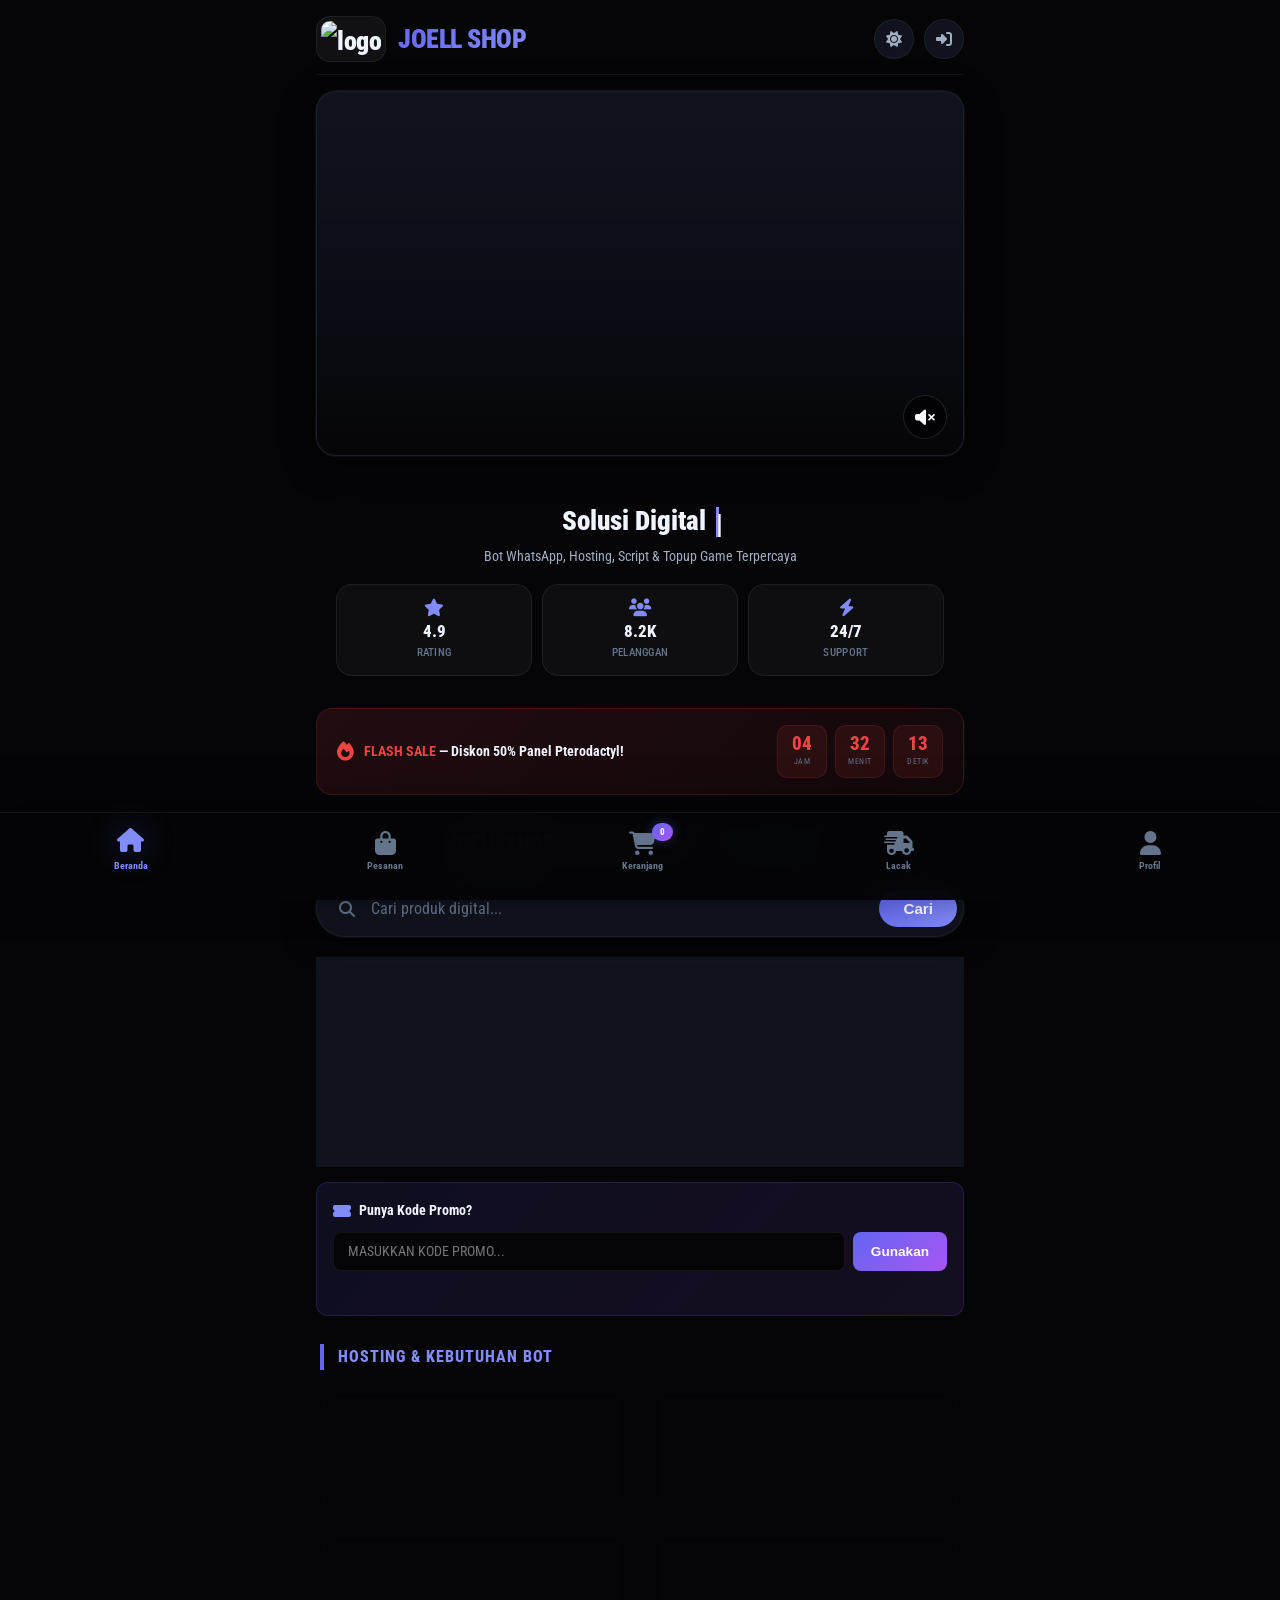
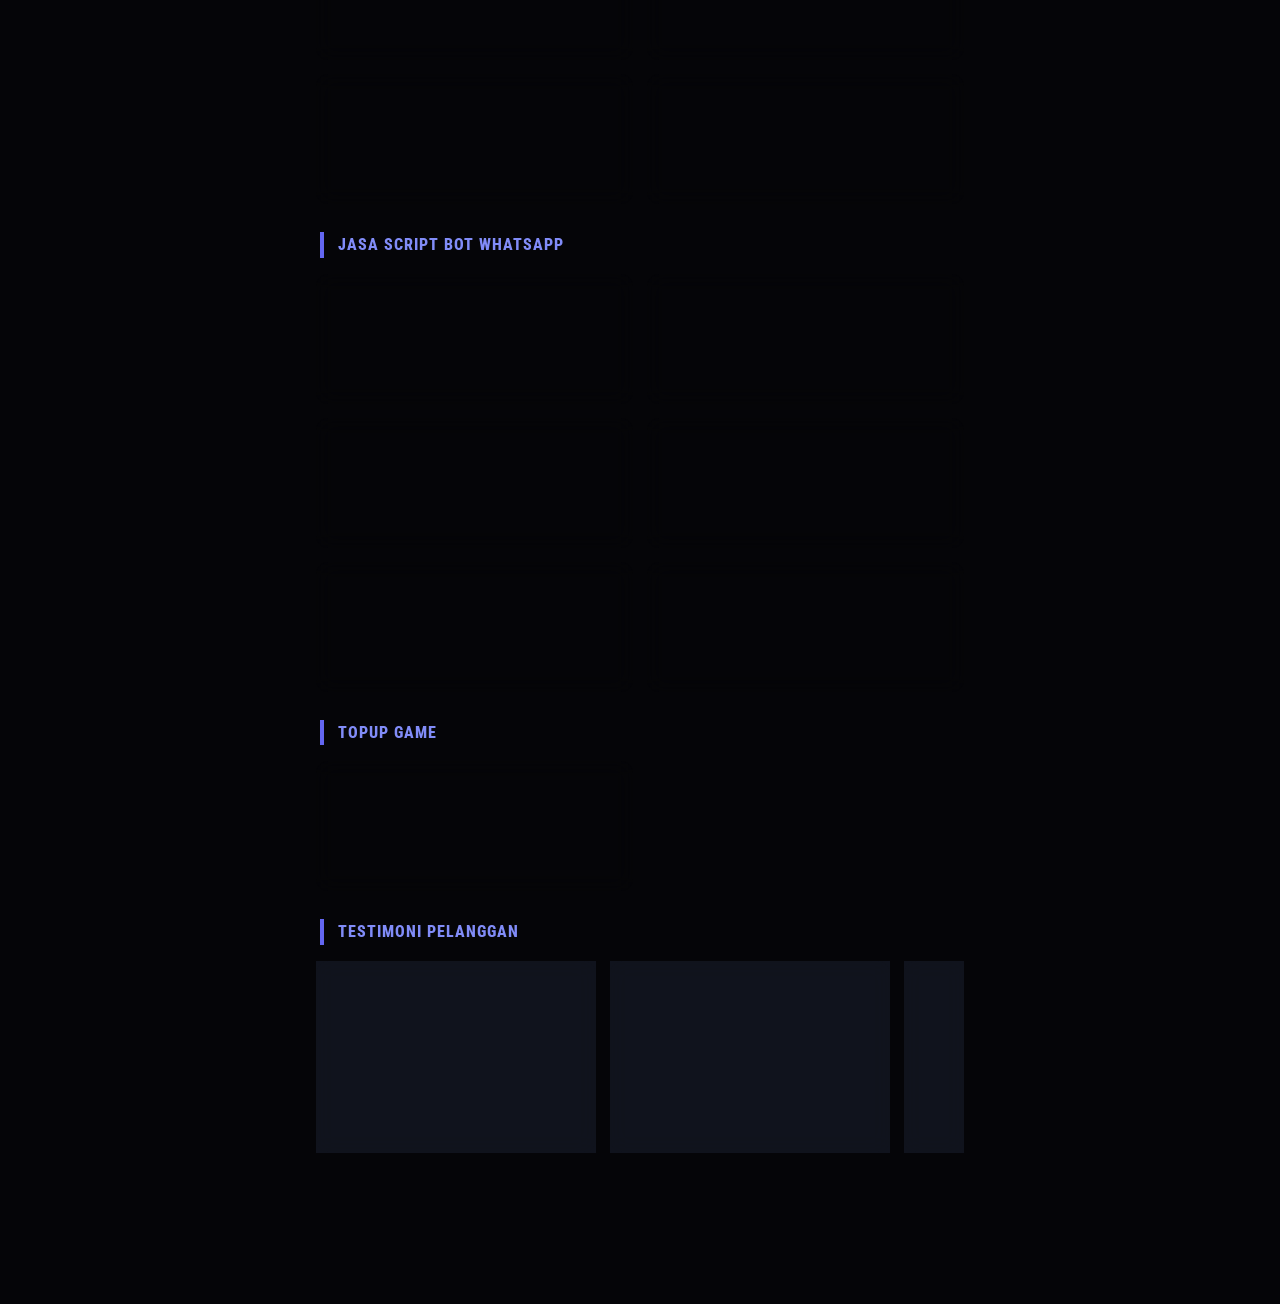
==== commit 4abafb94: "Update index.html" ====
--- a/index.html
+++ b/index.html
@@ -675,6 +675,5 @@
         console.log('✅ All systems ready!');
     });
 </script>
-
 </body>
 </html>
